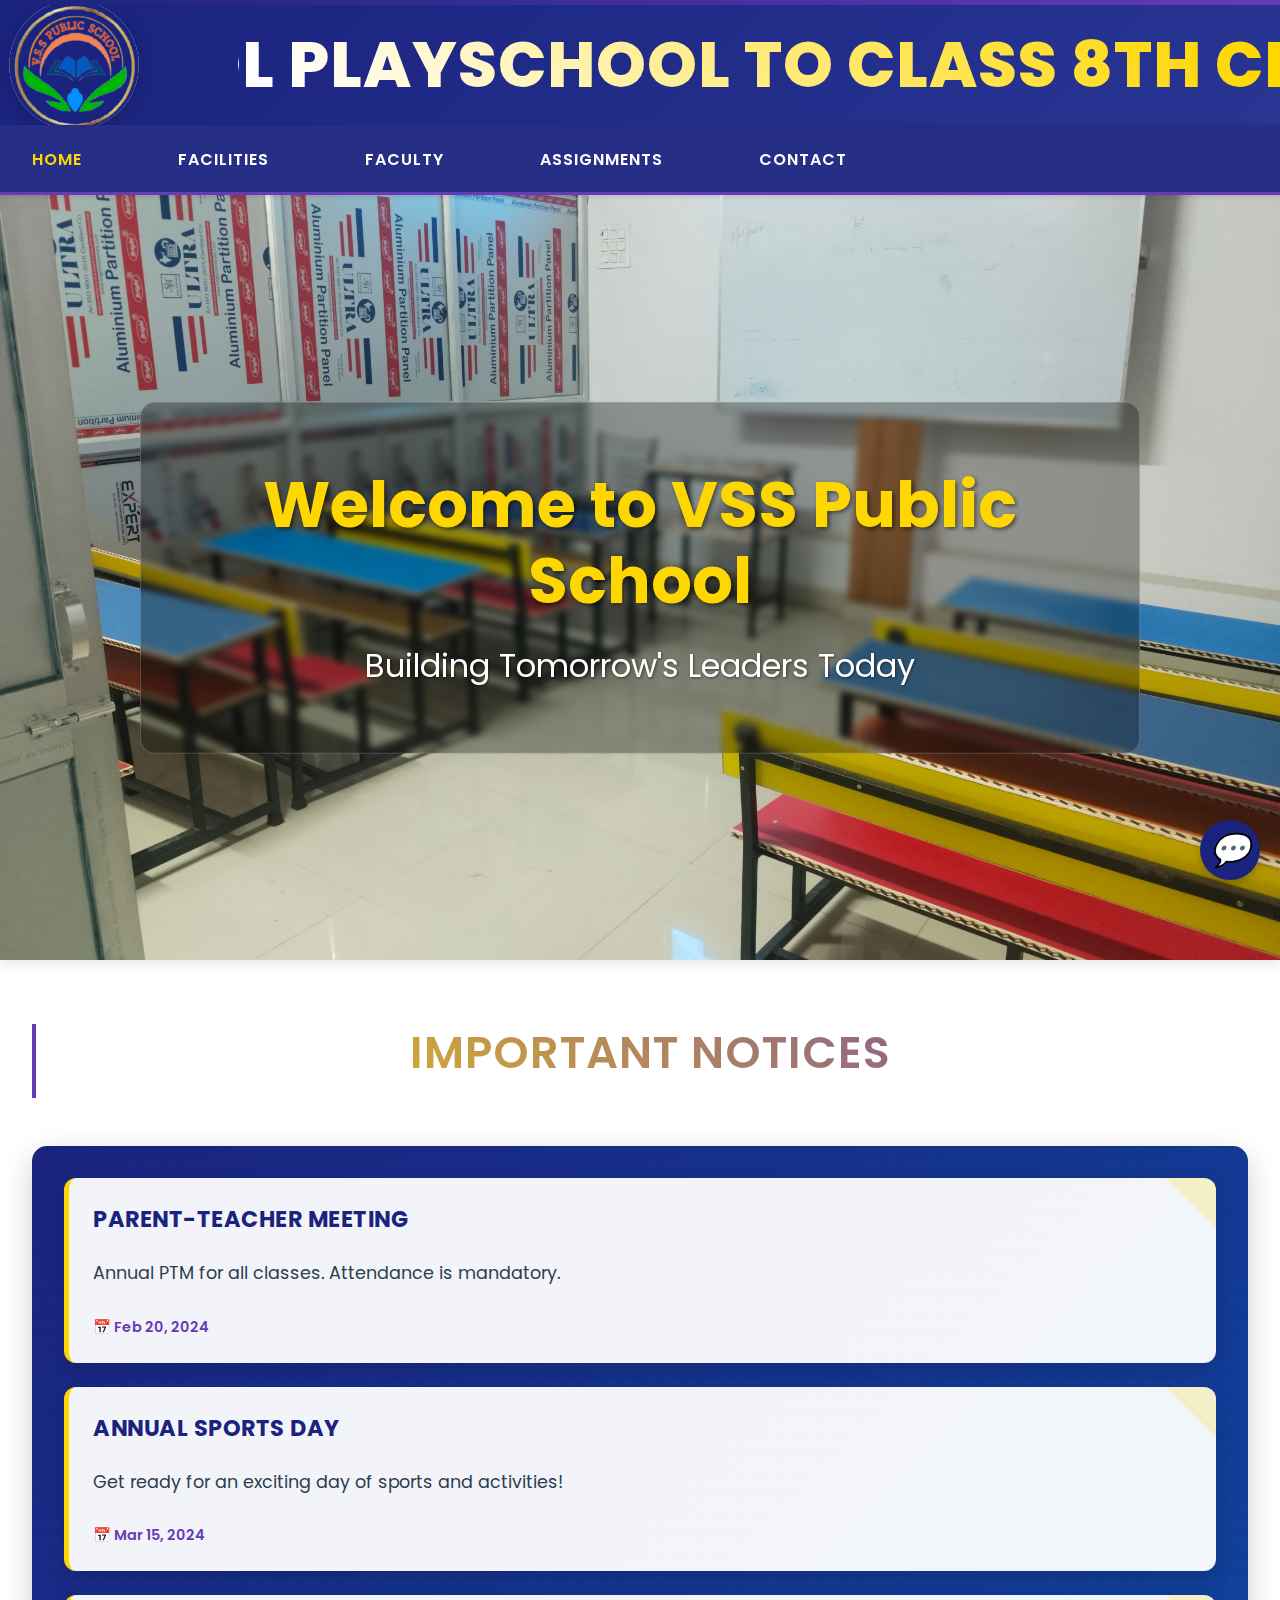
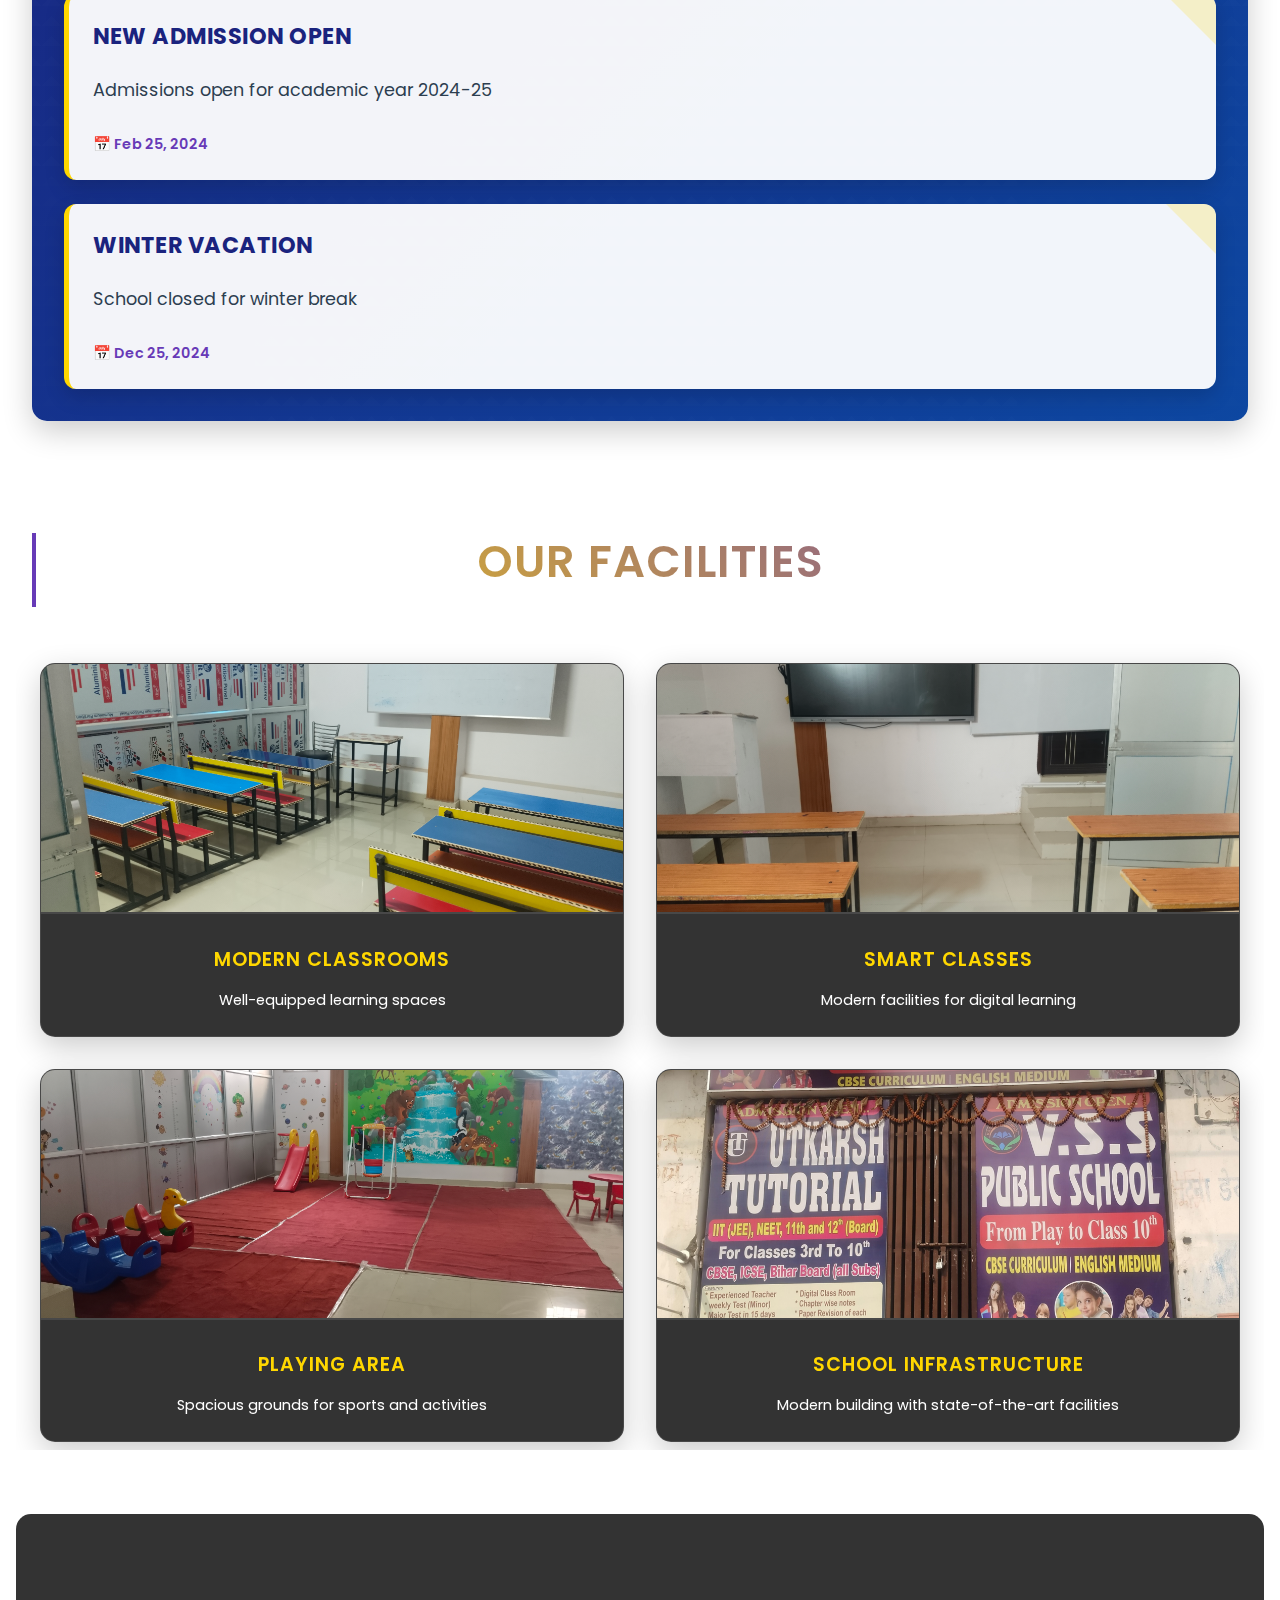
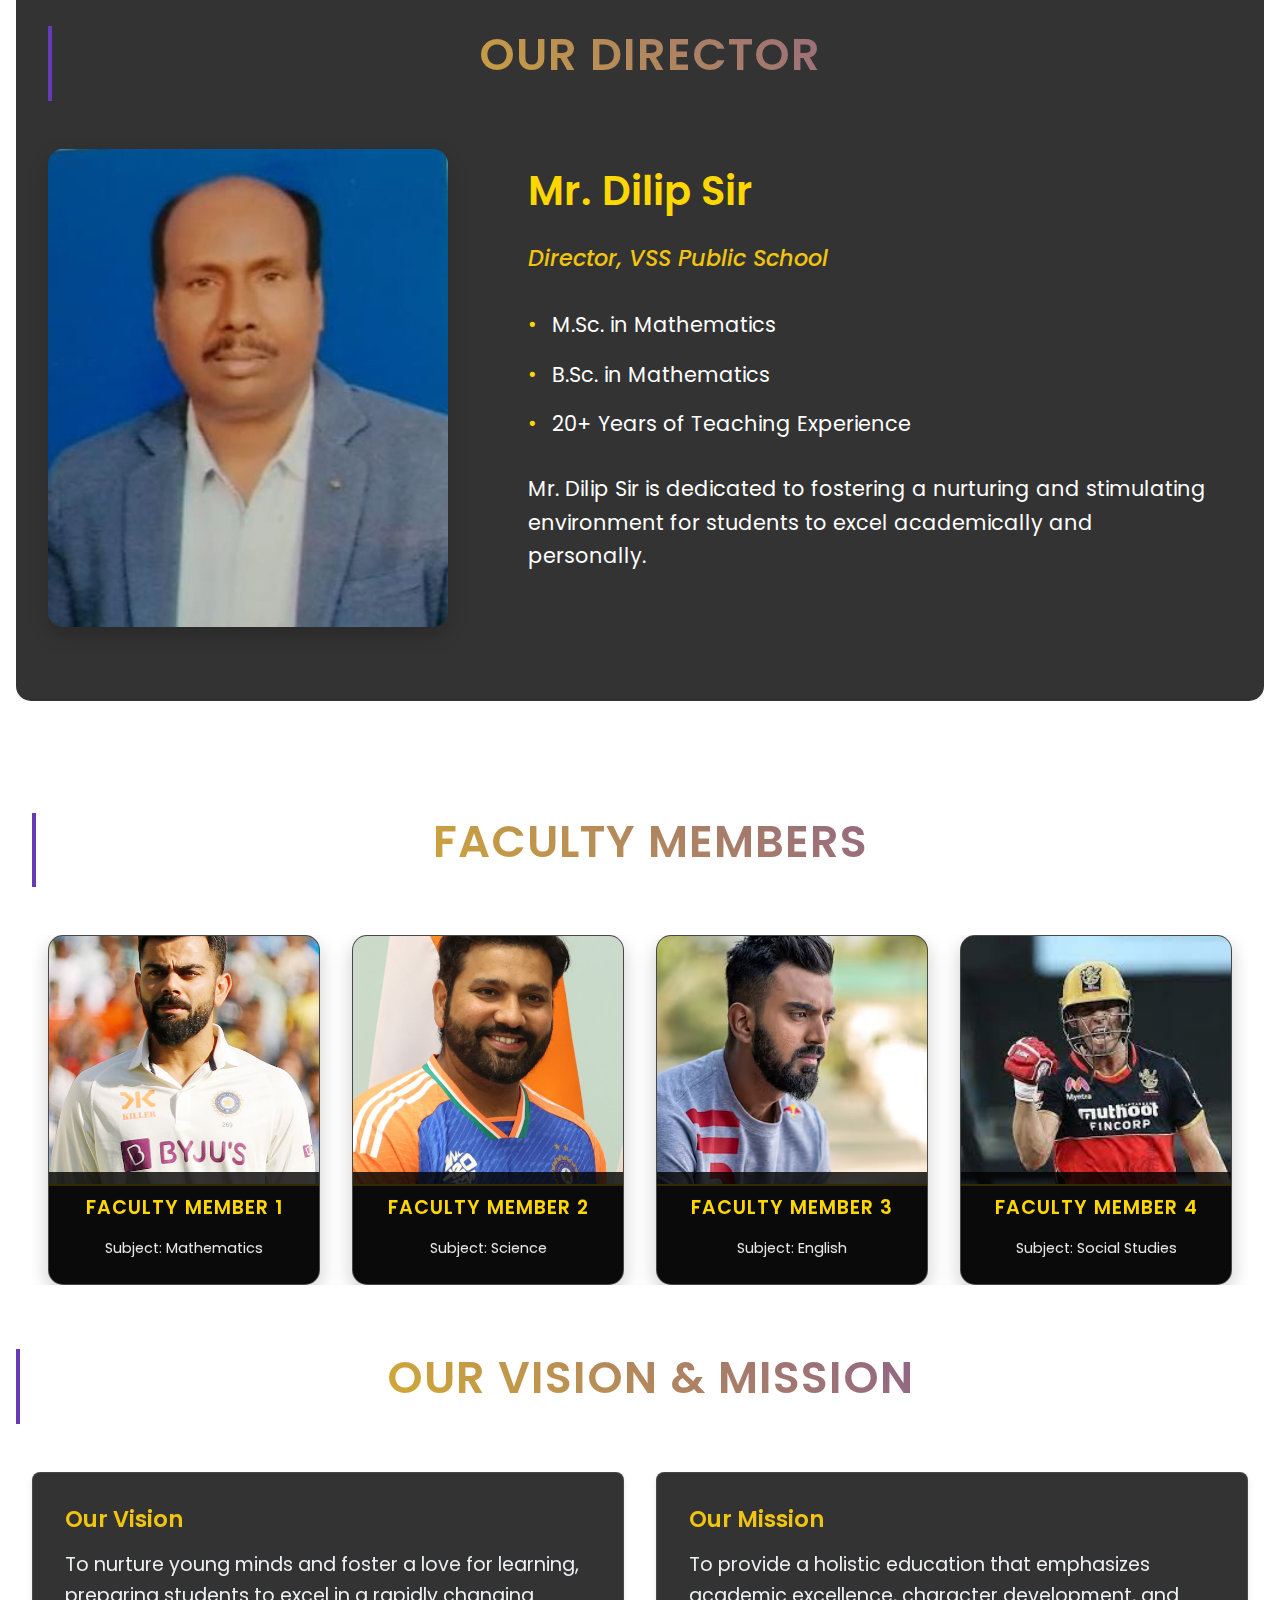
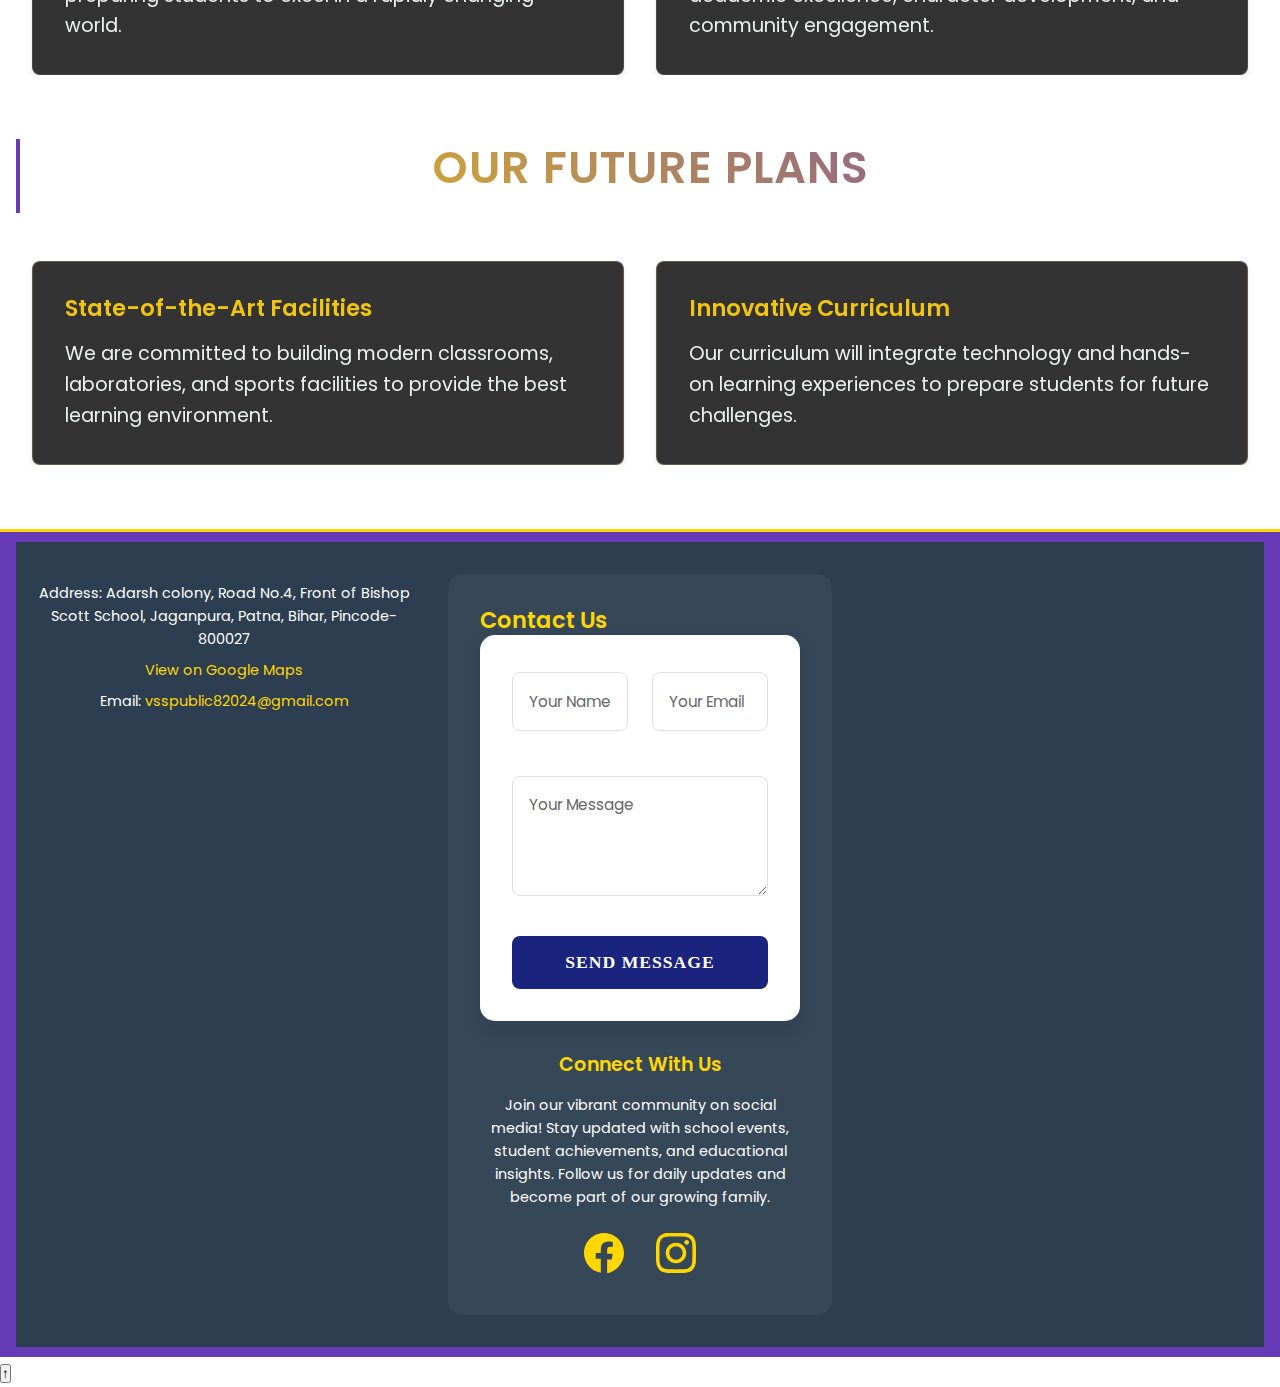
==== vsspublicschool/index.html @ 7e0ba3e2 "Add files via upload" ====
<!DOCTYPE html>
<html lang="en">
<head>
    <meta charset="UTF-8">
    <meta name="viewport" content="width=device-width, initial-scale=1.0, maximum-scale=1.0, user-scalable=no">
    <title>VSS Public School - Excellence in Education</title>
    <link rel="stylesheet" href="styles.css">
    <meta name="description" content="VSS Public School - Leading education institution with modern facilities">
    <meta name="keywords" content="school, education, assignments, faculty">
    <link rel="preconnect" href="https://fonts.googleapis.com">
    <link href="https://fonts.googleapis.com/css2?family=Poppins:wght@400;500;600;700&display=swap" rel="stylesheet">
</head>
<body>
    <div class="scroll-progress"></div>
    <div class="scroll-indicator"></div>
    <div id="loader" class="loader">
        <div class="loader-content">
            <img src="logo.png" alt="Loading..." class="loader-logo">
            <p>Loading...</p>
        </div>
    </div>
    <header class="header-container">
        <div class="header-content">
            <div class="school-logo-container">
                <img src="logo.png" alt="School Logo" class="school-logo">
            </div>
            <div class="header-text">
                <h1 id="sliding-text" class="blinking-text">V.S.S. PUBLIC SCHOOL PLAYSCHOOL TO CLASS 8TH CBSE ENGLISH MEDIUM</h1>
                <h1 id="static-text" class="static blinking-text" style="display: none;">VSS PUBLIC SCHOOL</h1>
            </div>
        </div>
    </header>

    <nav>
        <div class="nav-container">
            <button class="mobile-menu-btn" aria-label="Toggle menu">☰</button>
            <ul class="nav-links">
                <li><a href="#" class="active">Home</a></li> <!-- Changed from index.html to # -->
                <li><a href="#facilities">Facilities</a></li>
                <li><a href="#faculty">Faculty</a></li>
                <li><a href="assignment.html">Assignments</a></li>
                <li><a href="#contact" class="contact-link">Contact</a></li>
            </ul>
            <button class="theme-toggle">Dark Mode</button>
        </div>
    </nav>

    <section class="hero reveal">
        <div class="hero-content">
            <div class="hero-slider">
                <img src="classroom.jpg" alt="Modern Classrooms" class="active">
                <img src="smart-classes.jpg" alt="Smart Classes">
                <img src="playing-area.jpg" alt="Playing Area">
                <img src="outside.jpg" alt="School Building">
            </div>
            <div class="hero-text">
                <h2>Welcome to VSS Public School</h2>
                <p>Building Tomorrow's Leaders Today</p>
            </div>
        </div>
    </section>

    <main class="container reveal">
        <section id="notices">
            <h2 class="section-title">Important Notices</h2>
            <div class="notice-board"></div>
        </section>

        <section id="facilities" class="cards-grid">
            <h2 class="section-title">Our Facilities</h2>
            <div class="facilities-grid">
                <div class="card">
                    <img src="classroom.jpg" alt="Classroom">
                    <div class="card-content">
                        <h3>Modern Classrooms</h3>
                        <p>Well-equipped learning spaces</p>
                    </div>
                </div>
                <div class="card">
                    <img src="smart-classes.jpg" alt="Computer Lab">
                    <div class="card-content">
                        <h3>Smart Classes</h3>
                        <p>Modern facilities for digital learning</p>
                    </div>
                </div>
                <div class="card">
                    <img src="playing-area.jpg" alt="Playing Area">
                    <div class="card-content">
                        <h3>Playing Area</h3>
                        <p>Spacious grounds for sports and activities</p>
                    </div>
                </div>
                <div class="card">
                    <img src="outside.jpg" alt="School Building">
                    <div class="card-content">
                        <h3>School Infrastructure</h3>
                        <p>Modern building with state-of-the-art facilities</p>
                    </div>
                </div>
            </div>
        </section>

        <section class="director-section">
            <h2 class="section-title">Our Director</h2>
            <div class="director-content">
                <div class="director-image">
                    <img src="director.jpg" alt="Director - Mr. Dilip Sir">
                </div>
                <div class="director-info">
                    <h3>Mr. Dilip Sir</h3>
                    <p class="title">Director, VSS Public School</p>
                    <ul class="director-qualifications">
                        <li>M.Sc. in Mathematics</li>
                        <li>B.Sc. in Mathematics</li>
                        <li>20+ Years of Teaching Experience</li>
                    </ul>
                    <p>Mr. Dilip Sir is dedicated to fostering a nurturing and stimulating environment for students to excel academically and personally.</p>
                </div>
            </div>
        </section>

        <section id="faculty" class="cards-grid">
            <h2 class="section-title">Faculty Members</h2>
            <div class="faculty-grid">
                <div class="faculty-card">
                    <img src="faculty1.jpg" alt="Faculty 1">
                    <div class="card-content">
                        <h3>Faculty Member 1</h3>
                        <p>Subject: Mathematics</p>
                    </div>
                </div>
                <div class="faculty-card">
                    <img src="faculty2.jpg" alt="Faculty 2">
                    <div class="card-content">
                        <h3>Faculty Member 2</h3>
                        <p>Subject: Science</p>
                    </div>
                </div>
                <div class="faculty-card">
                    <img src="faculty3.avif" alt="Faculty 3">
                    <div class="card-content">
                        <h3>Faculty Member 3</h3>
                        <p>Subject: English</p>
                    </div>
                </div>
                <div class="faculty-card">
                    <img src="faculty4.jpg" alt="Faculty 4">
                    <div class="card-content">
                        <h3>Faculty Member 4</h3>
                        <p>Subject: Social Studies</p>
                    </div>
                </div>
            </div>
        </section>
    </main>

    <section class="vision-mission reveal">
        <h2 class="section-title">Our Vision & Mission</h2>
        <div class="vision-mission-content">
            <div class="vision">
                <h3>Our Vision</h3>
                <p>To nurture young minds and foster a love for learning, preparing students to excel in a rapidly changing world.</p>
            </div>
            <div class="mission">
                <h3>Our Mission</h3>
                <p>To provide a holistic education that emphasizes academic excellence, character development, and community engagement.</p>
            </div>
        </div>
    </section>

    <section class="future-plans reveal">
        <h2 class="section-title">Our Future Plans</h2>
        <div class="plans-grid">
            <div class="plan-card">
                <h3>State-of-the-Art Facilities</h3>
                <p>We are committed to building modern classrooms, laboratories, and sports facilities to provide the best learning environment.</p>
            </div>
            <div class="plan-card">
                <h3>Innovative Curriculum</h3>
                <p>Our curriculum will integrate technology and hands-on learning experiences to prepare students for future challenges.</p>
            </div>
        </div>
    </section>

    <footer>
        <div class="container">
            <div class="footer-grid">
                <div class="footer-contact" id="contact">
                    <h3>Contact Us</h3>
                    <div class="contact-form">
                        <form>
                            <input type="text" name="name" placeholder="Your Name" required>
                            <input type="email" name="email" placeholder="Your Email" required>
                            <textarea name="message" placeholder="Your Message" required class="full-width"></textarea>
                            <button type="submit" class="submit-btn">Send Message</button>
                        </form>
                    </div>
                    <div class="social-media-section">
                        <h4>Connect With Us</h4>
                        <p class="social-text">Join our vibrant community on social media! Stay updated with school events, student achievements, and educational insights. Follow us for daily updates and become part of our growing family.</p>
                        <div class="social-links">
                            <a href="https://www.facebook.com/profile.php?id=61569856925091" target="_blank" aria-label="Facebook">
                                <svg class="social-icon" viewBox="0 0 24 24">
                                    <path d="M12 0C5.373 0 0 5.373 0 12c0 5.984 4.37 10.938 10.084 11.85v-8.384H7.044v-3.466h3.04V9.75c0-3.002 1.79-4.666 4.532-4.666 1.312 0 2.686.234 2.686.234v2.954H15.83c-1.49 0-1.955.925-1.955 1.874v2.25h3.328l-.532 3.466h-2.796v8.384C19.63 22.938 24 17.984 24 12c0-6.627-5.373-12-12-12z"/>
                                </svg>
                            </a>
                            <a href="https://www.instagram.com/vsspublicschool" target="_blank" aria-label="Instagram">
                                <svg class="social-icon" viewBox="0 0 24 24">
                                    <path d="M12 0C8.74 0 8.333.015 7.053.072 5.775.132 4.905.333 4.14.63c-.789.306-1.459.717-2.126 1.384S.935 3.35.63 4.14C.333 4.905.131 5.775.072 7.053.012 8.333 0 8.74 0 12s.015 3.667.072 4.947c.06 1.277.261 2.148.558 2.913.306.788.717 1.459 1.384 2.126.667.666 1.336 1.079 2.126 1.384.766.296 1.636.499 2.913.558C8.333 23.988 8.74 24 12 24s3.667-.015 4.947-.072c1.277-.06 2.148-.262 2.913-.558.788-.306 1.459-.718 2.126-1.384.666-.667 1.079-1.335 1.384-2.126.296-.765.499-1.636.558-2.913.06-1.28.072-1.687.072-4.947s-.015-3.667-.072-4.947c-.06-1.277-.262-2.149-.558-2.913-.306-.789-.718-1.459-1.384-2.126C21.319 1.347 20.651.935 19.86.63c-.765-.297-1.636-.499-2.913-.558C15.667.012 15.26 0 12 0zm0 2.16c3.203 0 3.585.016 4.85.071 1.17.055 1.805.249 2.227.415.562.217.96.477 1.382.896.419.42.679.819.896 1.381.164.422.36 1.057.413 2.227.057 1.266.07 1.646.07 4.85s-.015 3.585-.074 4.85c-.061 1.17-.256 1.805-.421 2.227-.224.562-.479.96-.899 1.382-.419.419-.824.679-1.38.896-.42.164-1.065.36-2.235.413-1.274.057-1.649.07-4.859.07-3.211 0-3.586-.015-4.859-.074-1.171-.061-1.816-.256-2.236-.421-.569-.224-.96-.479-1.379-.899-.421-.419-.69-.824-.9-1.38-.165-.42-.359-1.065-.42-2.235-.045-1.26-.061-1.649-.061-4.844 0-3.196.016-3.586.061-4.861.061-1.17.255-1.814.42-2.234.21-.57.479-.96.9-1.381.419-.419.81-.689 1.379-.898.42-.166 1.051-.361 2.221-.421 1.275-.045 1.65-.06 4.859-.06l.045.03zm0 3.678c-3.405 0-6.162 2.76-6.162 6.162 0 3.405 2.76 6.162 6.162 6.162 3.405 0 6.162-2.76 6.162-6.162 0-3.405-2.76-6.162-6.162-6.162zM12 16c-2.21 0-4-1.79-4-4s1.79-4 4-4 4 1.79 4 4-1.79 4-4 4zm7.846-10.405c0 .795-.646 1.44-1.44 1.44-.795 0-1.44-.646-1.44-1.44 0-.794.646-1.439 1.44-1.439.793-.001 1.44.645 1.44 1.439z"/>
                                </svg>
                            </a>
                        </div>
                    </div>
                </div>
                <div class="footer-info">
                    <p>Address: Adarsh colony, Road No.4, Front of Bishop Scott School, Jaganpura, Patna, Bihar, Pincode-800027</p>
                    <p><a href="https://maps.google.com/?q=Adarsh+colony,+Road+No.4,+Front+of+Bishop+Scott+School,+Jaganpura,+Patna,+Bihar,+Pincode-800027" target="_blank">View on Google Maps</a></p>
                    <p>Email: <a href="mailto:vsspublic82024@gmail.com">vsspublic82024@gmail.com</a></p>
                </div>
            </div>
        </div>
    </footer>
    <button id="scroll-top" class="scroll-top-btn" aria-label="Scroll to top">↑</button>
    <div class="whatsapp-widget">
        <a href="https://wa.me/919199372327" class="whatsapp-button" target="_blank" aria-label="Chat on WhatsApp">
            <i>💬</i>
        </a>
    </div>
    <script src="script.js"></script>
</body>
</html>
---- vsspublicschool/styles.css ----
:root {
    --primary-color: #1a237e;     /* Dark Blue */
    --secondary-color: #673ab7;   /* Purple */
    --accent-color: #ffd700;      /* Gold */
    --text-color: #ffffff;        /* White text */
    --text-dark: #333333;         /* Dark text for light backgrounds */
    --bg-primary: #1a237e;        /* Dark Blue background */
    --bg-secondary: #283593;      /* Lighter Blue background */
    --card-bg: rgba(255, 255, 255, 0.1);
    --card-hover: rgba(255, 255, 255, 0.15);
    --bg-color: #ffffff;
    --light-bg: #f9f9f9;
    --border-color: #ecf0f1;
    --footer-bg: #2c3e50;
    --footer-text: #ffffff;
    --success: #2ecc71;
    --warning: #f39c12;
    --danger: #c0392b;
    --error: #e74c3c;
    --link-color: #673ab7;        /* Purple */
    --hover-color: #512da8;       /* Darker Purple */
    --nav-text-color: #ffffff;    /* White text for dark backgrounds */
    --heading-color: #1a237e;     /* Dark blue for headings */
    --card-text-color: #333333;   /* Darker text for better contrast */
    --text-light: #ffffff;        /* White text */
    --text-primary: #f1c40f;      /* Gold text for headings */
    --text-secondary: #ecf0f1;    /* Light gray text */
    --bg-overlay: rgba(0, 0, 0, 0.8); /* Darker overlay for better contrast */
    --card-shadow: 0 8px 16px rgba(0,0,0,0.2);
    --hover-transform: translateY(-5px) scale(1.02);
    --transition-speed: 0.3s ease;
    --nav-height: 70px;
    --nav-bg: rgba(26, 35, 126, 0.95);  /* Semi-transparent navy */
    --nav-hover: rgba(255, 255, 255, 0.1);
    --gradient-primary: linear-gradient(135deg, var(--primary-color), var(--secondary-color));
    --glass-bg: rgba(255, 255, 255, 0.1);
    --glass-border: rgba(255, 255, 255, 0.2);
    --highlight-color: #42b983; /* New highlight color */
}

/* Add at the beginning after :root */
* {
    box-sizing: border-box;
    margin: 0;
    padding: 0;
}

html, body {
    width: 100%;
    overflow-x: hidden;
    -webkit-text-size-adjust: 100%;
}

/* Core styles */
body {
    font-family: 'Poppins', sans-serif;
    line-height: 1.6;
    color: var(--text-color);
    background: var(--bg-primary);
    margin: 0;
    padding: 0;
    box-sizing: border-box;
    transition: all 0.3s ease;
    background-color: var(--bg-color);
    font-size: 1.2rem; /* Further increase base font size */
}

body.dark-mode {
    background: #121212;
    color: #f2f2f2;
}

/* Header Fix */
header {
    background: var(--primary-color);
    padding: 1.5rem 0; /* Add more padding */
    box-shadow: 0 4px 6px rgba(0,0,0,0.1);
    margin-top: 0; /* Remove gap between header and hero section */
    width: 100%;
}

/* Adjust header height and content */
.header-container {
    max-width: 100%;
    margin: 0 auto;
    padding: 0 1rem;
}

.header-content {
    display: flex;
    align-items: center;
    background: linear-gradient(135deg, #1a237e, #283593); /* Smoother gradient */
    box-shadow: 0 4px 15px rgba(0,0,0,0.2);
    color: white; /* White text */
    position: relative;
    overflow: hidden;
    height: 120px; /* Reduced height */
    padding: 0.5rem 0; /* Reduced padding */
    border-bottom: none; /* Remove bottom border */
}

/* Ensure the image fits within the container */
.school-logo {
    width: 108px; /* Reduced size by 10% */
    height: 108px; /* Reduced size by 10% */
    border-radius: 70%;
    object-fit: cover; /* Ensure the image fits within the container */
    overflow: hidden;
    border: none; /* Remove border */
    box-shadow: 0 4px 15px rgba(0,0,0,0.2);
    position: absolute;
    left: 20px;
    top: 50%; /* Position vertically in the middle */
    transform: translateY(-50%) scale(1.2); /* Center it perfectly and zoom in by 20% */
    background-color: white; /* Set background color to white */
}

/* Remove the golden circle */
.school-logo-container {
    background-color: transparent; /* Set background color to transparent */
    padding: 0; /* Remove padding */
    border-radius: 50%; /* Keep the container circular */
    display: inline-block; /* Ensure the container fits around the logo */
    border: none; /* Remove border */
    width: 108px; /* Match the size of the logo */
    height: 108px; /* Match the size of the logo */
    overflow: hidden; /* Ensure no overflow */
}

/* Header text container adjustments */
.header-text {
    flex: 1;
    max-width: calc(100% - 130px); /* Adjusted width */
    margin-left: 130px; /* Adjusted margin */
    text-align: center;
    position: relative;
    height: 100%; /* Adjusted height */
    display: flex;
    align-items: center;
    justify-content: center;
    padding: 0 20px; /* Adjusted padding */
    overflow: hidden;
}

.header-text h1 {
    font-size: 4.0rem;
    font-weight: 800;
    margin: 0;
    background: linear-gradient(45deg, #ffffff 30%, var(--accent-color) 70%);
    -webkit-background-clip: text;
    -webkit-text-fill-color: transparent;
    text-shadow: none;
    letter-spacing: 1px;
    line-height: 1.2;
    white-space: nowrap;
    animation: marquee 15s linear infinite; /* Reduced from 20s to 15s */
    padding: 0 1rem;
}

/* Static text specific size */
.header-text h1.static {
    font-size: 1.8rem; /* Smaller size for static text */
    white-space: normal; /* Allow wrapping */
    animation: none;
    padding: 0.5rem;
    text-align: center;
}

/* Static text specific styles */
.header-text h1.static {
    font-size: 4.0rem;
    white-space: nowrap; /* Keep in one line */
    overflow: hidden;
    text-overflow: ellipsis; /* Add ... if text overflows */
    animation: none;
    padding: 0 0.5rem;
    max-width: 100%;
}

@media (max-width: 768px) {
    .header-text h1.static {
        font-size: 1.4rem;
        margin: 0;
        padding: 0;
    }
}

@keyframes marquee {
    0% {
        transform: translateX(100%);
    }
    95% {
        opacity: 1;
    }
    100% {
        transform: translateX(-100%);
        opacity: 0;
    }
}

.blink {
    animation: blink-animation 1s steps(2, start) infinite;
}

/* Increase marquee text size */
.blinking-text {
    font-size: 3.5rem; /* Increased from 2.8rem */
    line-height: 1.2;
}

@keyframes blink-animation {
    to {
        visibility: hidden;
    }
}

@keyframes blinkText {
    0%, 25% {
        content: "V.S.S. PUBLIC SCHOOL";
    }
    26%, 50% {
        content: "PLAYSCHOOL TO CLASS 10TH";
    }
    51%, 75% {
        content: "CBSE ENGLISH MEDIUM";
    }
    76%, 100% {
        content: "V.S.S. PUBLIC SCHOOL";
    }
}

/* Simplified Navigation */
.nav-container {
    max-width: 100%;
    margin: 0;
    padding: 0;
    display: flex;
    justify-content: space-between;
    align-items: center;
    height: 100%;
    position: relative;
}

/* Adjust nav positioning */
nav {
    background: var(--nav-bg);
    backdrop-filter: blur(10px);
    height: var(--nav-height);
    border-bottom: 2px solid var(--glass-border);
    position: sticky;
    top: 0;
    left: 0;
    width: 100%;
    z-index: 1000;
    border-bottom: 3px solid var(--secondary-color);
    box-shadow: 0 2px 4px rgba(0,0,0,0.1);
    height: 70px; /* Increase nav height */
}

.nav-links {
    list-style: none;
    display: flex;
    gap: 2rem;
    height: 100%;
    margin: 0;
    padding: 0;
    margin-left: 0; /* Remove left margin */
    padding-left: 0; /* Remove left padding */
}

.nav-links li {
    position: relative;
}

.nav-links a {
    color: var(--text-light);
    text-decoration: none;
    height: var(--nav-height);
    display: flex;
    align-items: center;
    padding: 0 2rem;
    position: relative;
    font-weight: 600;
    letter-spacing: 1px;
    text-transform: uppercase;
    font-size: 1rem;
    transition: 0.3s;
    opacity: 1 !important; /* Ensure links are always visible */
    -webkit-tap-highlight-color: transparent; /* Remove tap highlight on mobile */
    user-select: none; /* Prevent text selection */
    -webkit-touch-callout: none; /* Prevent callout on tap */
}

.nav-links a::before,
.nav-links a::after {
    content: none !important;
}

.nav-links a:hover {
    color: var(--accent-color);
}

.nav-links a.active {
    color: gold !important;
    background: none !important;
}

.nav-links a:focus {
    outline: none;
    background: transparent;
}

.nav-links a:active {
    background: transparent;
}

@media (max-width: 768px) {
    .nav-links a:active,
    .nav-links a:focus {
        background: rgba(255, 255, 255, 0.1);
    }

    .nav-links a.active {
        background: rgba(255, 255, 255, 0.1);
    }
}

.dropdown-content {
    position: absolute;
    top: 100%;
    left: 0;
    background: var(--bg-color);
    min-width: 200px;
    box-shadow: 0 2px 5px rgba(0,0,0,0.1);
    display: none;
    z-index: 1;
    border-radius: 4px;
    overflow: hidden;
}

.dropdown:hover .dropdown-content {
    display: block;
}

.dropdown-content a:hover {
    background: var(--light-bg);
    color: var(--primary-color);
    padding-left: 1.5rem;
}

@media (max-width: 768px) {
    .nav-container {
        padding: 0;
        flex-direction: row;
        justify-content: flex-start;
    }

    .mobile-menu-btn {
        display: block;
        margin-right: auto;
    }

    .nav-links {
        display: none;
        width: 100%;
        flex-direction: column;
        gap: 0;
        background: var(--primary-color);
        position: absolute;
        top: 100%;
        left: 0;
        z-index: 1000;
        padding: 0;
        box-shadow: 0 4px 10px rgba(0, 0, 0, 0.2);
    }

    .nav-links.active {
        display: flex;
    }

    .nav-links li {
        width: 100%;
        background: var(--primary-color);
    }

    .nav-links a {
        padding: 1.2rem;
        width: 100%;
        text-align: center;
        color: #ffffff !important;
        font-size: 1.1rem;
        font-weight: 500;
        border-bottom: 1px solid rgba(255, 255, 255, 0.1);
        background: var(--primary-color);
        display: block;
    }

    .nav-links a:hover,
    .nav-links a.active {
        background: var(--secondary-color);
        color: var(--accent-color) !important;
    }

    .mobile-menu-btn {
        display: block;
        padding: 1rem;
        background: none;
        border: none;
        color: var(--accent-color);
        font-size: 1.8rem;
        cursor: pointer;
        z-index: 1001;
    }

    /* Add overlay when menu is open */
    .menu-overlay {
        display: none;
        position: fixed;
        top: 0;
        left: 0;
        right: 0;
        bottom: 0;
        background: rgba(0, 0, 0, 0.5);
        z-index: 999;
    }

    .menu-overlay.active {
        display: block;
    }

    .nav-links {
        display: none;
        width: 100%;
        flex-direction: column;
        gap: 0;
        background: var(--nav-bg);
        backdrop-filter: blur(10px);
    }

    .nav-links.active {
        display: flex;
        top: 50px; /* Align with nav height */
    }

    .nav-links li {
        width: 100%;
    }

    .nav-links a {
        padding: 1rem;
        width: 100%;
        text-align: center;
        border-bottom: 1px solid var(--glass-border);
        border-top: 1px solid rgba(255,255,255,0.1);
    }

    .nav-links a::before {
        display: none;
    }

    .nav-links a::after {
        bottom: -2px; /* Adjust line position on mobile */
    }
    
    .nav-links a {
        border-bottom: none; /* Remove default mobile border */
    }

    .nav-links li:not(:last-child) {
        border-bottom: 1px solid rgba(255,255,255,0.1);
    }

    .dropdown-content {
        position: static;
        width: 100%;
        box-shadow: none;
        padding-left: 2rem;
    }

    header {
        margin-top: 60px;
    }

    nav {
        height: 60px;
    }

    .nav-links a {
        color: var(--nav-text-color);
    }

    .nav-links a:hover,
    .nav-links a.active {
        background: rgba(255,255,255,0.1);
        color: var(--accent-color);
    }

    .mobile-menu-btn {
        font-size: 1.5rem;
        color: var(--accent-color);
    }

    .header-content {
        padding: 1.5rem;
        flex-direction: column;
        text-align: center;
    }

    .school-logo {
        width: 100px;
        height: 100px;
        margin: 0 0 1rem 0;
    }

    .header-text h1 {
        font-size: 2rem; /* Increased from 1.4rem */
        padding: 0;
        margin: 0;
        animation: mobileMarquee 12s linear infinite; /* Reduced from 20s to 12s */
    }

    .header-motto {
        font-size: 1rem;
    }
}

.container {
    width: 100%;
    max-width: 1400px;
    margin: 0 auto;
    padding: 0 1rem;
    box-sizing: border-box;
}

.slider {
    position: relative;
    width: 100%;
    max-width: 600px;
    margin: 30px auto;
    overflow: hidden;
    box-shadow: var(--shadow);
    border-radius: 8px;
}

.slider img {
    width: 100%;
    display: none;
}

.slider img.active {
    display: block;
}

.slider-caption {
    position: absolute;
    bottom: 0;
    background: rgba(0,0,0,0.7);
    color: white;
    width: 100%;
    padding: 10px;
    text-align: center;
}

footer {
    background: var(--secondary-color);
    color: white;
    text-align: center;
    padding: 10px 0;
    position: relative;
    bottom: 0;
    width: 100%;
    border-top: 3px solid var(--accent-color);
}

.contact-form {
    display: flex;
    flex-direction: column;
    align-items: center;
    width: 100%;
    max-width: 800px;
    margin: 0 auto;
}

.contact-form form {
    display: grid;
    grid-template-columns: repeat(2, 1fr);
    gap: 1.5rem;
}

.contact-form input, .contact-form textarea {
    width: 100%;
    padding: 1.2rem;
    margin: 5px 0;
    border: 1px solid var(--border-color);
    border-radius: 4px;
    transition: border-color 0.3s;
    font-family: inherit;
    font-size: 1.2rem;
    background: white;
    color: black;
}

.contact-form textarea {
    min-height: 120px;
    resize: vertical;
}

.contact-form input::placeholder,
.contact-form textarea::placeholder {
    color: #666;
}

.contact-form input:focus,
.contact-form textarea:focus {
    border-color: var(--primary-color);
    outline: none;
}

.contact-form button {
    padding: 12px 25px;
    background: var(--primary-color);
    color: white;
    border: none;
    cursor: pointer;
    font-family: 'Times New Roman', serif;
    font-size: 1.3rem; /* Further increase font size */
    padding: 1.8rem 3.5rem; /* Further increase padding */
}

.contact-form button:hover {
    background-color: #45a049;
}

.contact-form .submit-btn {
    background: var(--secondary-color);
    color: var(--text-color);
    padding: 1rem 2rem;
    border: none;
    border-radius: 4px;
    font-size: 1rem;
    font-weight: 500;
    cursor: pointer;
    transition: background-color 0.3s ease;
    width: 100%;
}

.contact-form .submit-btn:hover {
    background: var(--accent-color);
    color: var(--text-dark);
}

@media (max-width: 768px) {
    .contact-form {
        padding: 0 1rem;
    }

    .contact-form form {
        grid-template-columns: 1fr;
    }
}

.theme-toggle {
    display: none;
}

.testimonial {
    padding: 20px;
    margin: 10px 0;
    border-radius: 8px;
    background: var(--secondary-color);
    transition: transform 0.3s ease;
}

.testimonial:hover {
    transform: translateY(-5px);
}

/* Content Sections Enhancement */
.section-title {
    font-size: 2.8rem; /* Further increase font size */
    color: var(--accent-color);
    margin: 80px 0 60px; /* Further increase margin */
    text-align: center;
    position: relative;
    padding-bottom: 15px;
    font-weight: 600;
    padding-left: 1rem;
    border-left: 4px solid var(--secondary-color);
    text-transform: uppercase;
    letter-spacing: 1px;
    text-shadow: 2px 2px 4px rgba(0, 0, 0, 0.3);
    background: linear-gradient(45deg, var(--accent-color), var(--secondary-color));
    -webkit-background-clip: text;
    -webkit-text-fill-color: transparent;
    text-shadow: none;
    text-align: center;
    margin: 4rem 0;
    position: relative;
    padding-bottom: 1rem;
    width: 100%;
    max-width: 1400px;
    margin: 3rem auto;
}

/* Updated Faculty Card Styles */
.faculty-card {
    background: var(--bg-overlay);
    border-radius: 15px;
    overflow: hidden;
    box-shadow: 0 8px 20px rgba(0,0,0,0.2);
    transition: all 0.3s ease;
    height: 350px;
    position: relative;
    border: 1px solid rgba(255, 255, 255, 0.1);
    backdrop-filter: blur(10px);
}

.faculty-card:hover {
    transform: translateY(-10px);
    box-shadow: 0 15px 30px rgba(0,0,0,0.3);
}

.faculty-card img {
    width: 100%;
    height: 250px;
    object-fit: cover;
    border-bottom: 2px solid var(--accent-color);
    transition: transform 0.3s ease;
}

.faculty-card:hover img {
    transform: scale(1.05);
}

.faculty-card .card-content {
    padding: 1.5rem;
    text-align: center;
    background: linear-gradient(
        to top,
        var(--bg-overlay) 0%,
        rgba(0, 0, 0, 0.8) 100%
    );
    position: absolute;
    bottom: 0;
    left: 0;
    right: 0;
}

.faculty-card h3 {
    color: var(--accent-color);
    font-size: 1.4rem;
    margin-bottom: 0.5rem;
    font-weight: 600;
}

.faculty-card p {
    color: var(--text-light);
    font-size: 1.1rem;
    opacity: 0.9;
}

.faculty-grid {
    display: grid;
    grid-template-columns: repeat(4, 1fr);
    gap: 2rem;
    padding: 2rem;
    max-width: 1400px;
    margin: 0 auto;
    width: 100%;
    max-width: 1400px;
    margin: 0 auto;
    padding: 1rem;
}

/* Responsive adjustments */
@media (max-width: 1200px) {
    .faculty-grid {
        grid-template-columns: repeat(3, 1fr);
    }
}

@media (max-width: 992px) {
    .faculty-grid {
        grid-template-columns: repeat(2, 1fr);
    }
}

@media (max-width: 576px) {
    .faculty-grid {
        grid-template-columns: 1fr;
    }
    
    .faculty-card {
        height: 400px;
    }
    
    .faculty-card img {
        height: 300px;
    }
}

/* ...existing code... */

/* Add smooth transition for text */
#sliding-text, #static-text {
    transition: opacity 0.3s ease;
    opacity: 1;
}

/* ...existing code... */

/* Enhanced Notice Board */
.notice-board {
    display: grid;
    grid-template-columns: 1fr;
    gap: 1.5rem;
    padding: 2rem;
    background: linear-gradient(135deg, #1a237e, #0d47a1);
    border-radius: 15px;
    box-shadow: 0 10px 30px rgba(0, 0, 0, 0.2);
    max-width: 1400px;
    margin: 2rem auto;
    position: relative;
    overflow: hidden;
    width: 100%;
    max-width: 1400px;
    margin: 2rem auto;
    padding: 2rem;
    display: grid;
    grid-template-columns: repeat(auto-fit, minmax(280px, 1fr));
    gap: 1.5rem;
    background: linear-gradient(135deg, #1a237e, #0d47a1);
}

.notice-board::before {
    content: '';
    position: absolute;
    top: 0;
    left: 0;
    right: 0;
    bottom: 0;
    background: linear-gradient(45deg, rgba(255,255,255,0.1) 25%, transparent 25%),
                linear-gradient(-45deg, rgba(255,255,255,0.1) 25%, transparent 25%);
    background-size: 20px 20px;
    opacity: 0.1;
}

.notice-item {
    background: rgba(255, 255, 255, 0.95);
    border-radius: 12px;
    padding: 1.5rem;
    border-left: 5px solid var(--accent-color);
    box-shadow: 0 8px 20px rgba(0, 0, 0, 0.15);
    transition: all 0.3s ease;
    position: relative;
    overflow: hidden;
}

.notice-item::after {
    content: '';
    position: absolute;
    top: 0;
    right: 0;
    width: 0;
    height: 0;
    border-style: solid;
    border-width: 0 50px 50px 0;
    border-color: transparent var(--accent-color) transparent transparent;
    opacity: 0.2;
}

.notice-title {
    font-size: 1.4rem;
    font-weight: 700;
    color: var(--primary-color);
    margin-bottom: 0.5rem;
    text-transform: uppercase;
    letter-spacing: 0.5px;
}

.notice-description {
    font-size: 1.1rem;
    color: #2c3e50;
    line-height: 1.6;
    margin-bottom: 1rem;
}

.notice-date {
    font-size: 0.9rem;
    color: var(--secondary-color);
    font-weight: 600;
    display: flex;
    align-items: center;
    gap: 0.5rem;
}

.notice-item:hover {
    transform: translateY(-5px) scale(1.02);
    box-shadow: 0 12px 30px rgba(0, 0, 0, 0.2);
    background: #ffffff;
}

/* Social Media Section */
.social-media-section {
    margin-top: 2rem;
    text-align: center;
    width: 100%;
    max-width: 600px;
    margin: 2rem auto 0;
}

.social-links {
    display: flex;
    justify-content: center;
    gap: 2rem;
    margin-top: 1.5rem;
}

.social-icon {
    width: 40px;
    height: 40px;
    fill: var(--accent-color);
    transition: transform 0.3s ease;
}

.social-icon:hover {
    transform: scale(1.2);
}

.social-text {
    margin-top: 1rem;
    font-size: 0.9rem;
    color: var (--text-light);
    max-width: 600px;
    margin: 1rem auto;
}

/* Dark mode support for notice board */
body.dark-mode .notice-board {
    background: #1a1a1a;
}

body.dark-mode .notice-item {
    background: #2d2d2d;
    border-left-color: var(--accent-color);
}

body.dark-mode .notice-title {
    color: var(--accent-color);
}

body.dark-mode .notice-description {
    color: #e0e0e0;
}

body.dark-mode .notice-date {
    color: #bbb;
}

/* ...existing code... */

/* Achievement Cards */
.achievement-card {
    background: var(--bg-overlay);
    border-radius: 15px;
    overflow: hidden;
    box-shadow: 0 10px 30px rgba(0,0,0,0.2);
    transition: all 0.4s ease;
    height: 450px;
    border: none; /* Remove border */
    backdrop-filter: blur(10px);
}

/* Assignment Styles */
.assignment-card {
    background: var(--light-bg);
    border-radius: 8px;
    padding: 20px;
    margin: 15px 0;
    box-shadow: 0 2px 4px rgba(0,0,0,0.1);
    transition: transform 0.2s;
    padding: 2rem; /* Increase padding */
    font-size: 1.2rem; /* Increase font size */
    background: var(--bg-overlay);
    color: var(--text-light);
}

.assignment-card:hover {
    transform: translateY(-2px);
    box-shadow: 0 4px 8px rgba(0,0,0,0.1);
}

.assignment-card h3 {
    font-size: 1.5rem; /* Increase font size */
    margin-bottom: 1rem; /* Add margin */
    color: var(--text-primary);
}

.assignment-card p {
    margin-bottom: 1rem; /* Add margin */
    color: var(--text-secondary);
}

.download-btn {
    display: inline-block;
    background: var(--secondary-color);
    color: var(--text-color);
    padding: 8px 16px;
    border-radius: 4px;
    text-decoration: none;
    transition: background 0.3s;
    font-weight: 600;
    letter-spacing: 0.5px;
}

.download-btn:hover {
    background: var(--accent-color);
    color: var (--text-dark);
}

.download-btn:disabled {
    background: #cccccc;
    cursor: not-allowed;
    opacity: 0.7;
}

.download-btn:disabled:hover {
    transform: none;
    background: #cccccc;
}

.filter-options {
    display: flex;
    gap: 15px;
    margin-bottom: 20px;
    justify-content: center; /* Center the filters */
    margin-bottom: 30px; /* Increase margin */
}

.filter-options select {
    padding: 8px;
    border: 1px solid var(--border-color);
    border-radius: 4px;
    background: white;
    min-width: 150px;
    font-size: 1.1rem; /* Increase font size */
    padding: 0.8rem 1rem; /* Increase padding */
    background: var(--bg-overlay);
    color: var(--text-light);
    border: 1px solid rgba(255, 255, 255, 0.2);
}

.filter-options select option {
    background: var(--bg-primary);
    color: var(--text-light);
}

.assignments-list {
    display: grid;
    grid-template-columns: repeat(auto-fit, minmax(300px, 1fr));
    gap: 2rem;
}

/* Card Improvements */
.card {
    background: var(--bg-overlay);
    border-radius: 15px;
    overflow: hidden;
    box-shadow: 0 10px 30px rgba(0,0,0,0.2);
    transition: all 0.4s ease;
    height: 450px;
    border: none; /* Remove border */
    backdrop-filter: blur(10px);
}

.card:hover {
    transform: translateY(-10px);
    box-shadow: 0 15px 40px rgba(0,0,0,0.3);
}

.card-content {
    padding: 1.5rem;
    text-align: center;
}

.card-content h3 {
    color: var(--accent-color);
    font-size: 1.8rem;
    margin-bottom: 1rem;
    text-transform: uppercase;
    letter-spacing: 1px;
}

.card-content p {
    color: var(--text-light);
    font-size: 1.1rem;
    line-height: 1.6;
}

.card img {
    width: 100%;
    height: 100%; /* Stretch the image to fill the card */
    object-fit: cover;
}

/* Mobile Navigation Enhancement */
.mobile-menu-btn {
    display: none;
    padding: 10px;
    background: none;
    border: none;
    color: white;
    cursor: pointer;
}

@media (max-width: 768px) {
    .mobile-menu-btn {
        display: block;
        padding: 1rem;
        background: none;
        border: none;
        color: white;
        font-size: 1.5rem;
        cursor: pointer;
    }

    .nav-links {
        display: none;
        flex-direction: column;
        width: 100%;
        position: absolute;
        top: 100%;
        left: 0;
        background: var(--primary-color);
    }

    .nav-links.active {
        display: flex;
    }

    .dropdown-content {
        position: static;
        width: 100%;
        box-shadow: none;
        padding-left: 2rem;
    }

    main {
        padding-top: 60px;
    }
}

/* Enhanced Slider Controls */
.slider-controls {
    position: absolute;
    bottom: 20px;
    left: 0;
    right: 0;
    display: flex;
    justify-content: center;
    gap: 10px;
    z-index: 2;
}

.slider-dot {
    width: 10px;
    height: 10px;
    border-radius: 50%;
    background: rgba(255,255,255,0.5);
    cursor: pointer;
    transition: all 0.3s;
}

.slider-dot.active {
    background: var(--accent-color);
    transform: scale(1.2);
}

/* Loading States */
.loading {
    position: relative;
    min-height: 200px;
}

.loading::after {
    content: 'Loading...';
    position: absolute;
    top: 50%;
    left: 50%;
    transform: translate(-50%, -50%);
    color: var(--primary-color);
}

/* Enhanced Footer */
.footer-grid {
    display: grid;
    grid-template-columns: repeat(auto-fit, minmax(250px, 1fr));
    gap: 30px;
    padding: 40px 20px;
    background: var(--footer-bg);
    color: var(--footer-text);
    width: 100%;
    max-width: 1400px;
    margin: 0 auto;
    padding: 2rem;
    display: grid;
    grid-template-columns: 2fr 1fr;
    gap: 2rem;
}

.footer-links ul li a {
    color: var(--accent-color);
    text-decoration: none;
    transition: color 0.3s ease;
}

.footer-links ul li a:hover {
    color: white;
    text-decoration: underline;
}

.footer-info a {
    color: var(--accent-color);
    text-decoration: none;
    transition: color 0.3s ease;
}

.footer-info a:hover {
    color: white;
    text-decoration: underline;
}

/* Simple Footer */
.footer-simple {
    background: var(--secondary-color);
    color: white;
    text-align: center;
    padding: 1rem;
    margin-top: auto;
}

/* Centered and Small Images */
.small-image {
    max-width: 300px;
    display: block;
    margin: 0 auto;
}

.centered-image {
    text-align: center;
}

.centered-image img {
    max-width: 100%;
    height: auto;
}

/* Facilities Grid */
.grid {
    display: grid;
    grid-template-columns: repeat(2, 1fr); /* 2x2 grid */
    gap: 2rem;
    padding: 1rem;
}

/* Hero Section */
.hero {
    position: relative;
    width: 100%;
    max-width: 100%; /* Stretch to maximum width */
    height: 100vh;  /* Increase hero section height */
    overflow: hidden;
    margin: 0; /* Remove margin */
    transition: background 0.5s ease;
    display: flex;
    align-items: center;
    justify-content: center; /* Center the content */
    padding: 0; /* Remove padding */
    background: linear-gradient(120deg, #000000, #000000); /* Change to black */
    border: none; /* Remove border */
    box-shadow: 0 4px 12px rgba(0,0,0,0.1);
    margin-top: 0;
}

.hero-content {
    width: 100%;
    height: 100%;
    position: relative;
    display: flex;
    align-items: center;
    justify-content: center; /* Center the content */
}

.hero-slider {
    width: 100%;
    height: 100%;
    position: relative;
}

.hero-slider img {
    position: absolute;
    top: 0;
    left: 50%;
    transform: translateX(-50%); /* Center the image */
    width: 90%; /* Decreased from 95% */
    height: 100%;
    object-fit: cover;
    opacity: 0;
    transition: opacity 1s ease;
}

.hero-text {
    position: absolute;
    top: 50%;
    left: 50%;
    transform: translate(-50%, -50%); /* Center the text */
    color: white;
    text-align: center;
    z-index: 2;
    background: rgba(0, 0, 0, 0.2); /* Much more transparent background */
    padding: 3rem 4rem; /* Increase padding */
    border-radius: 15px;
    max-width: 900px; /* Even wider */
    width: 90%; /* Make it responsive */
    backdrop-filter: blur(3px); /* Light blur effect */
    border: 2px solid rgba(255, 255, 255, 0.2); /* Slightly more visible border */
}

.hero-text h2 {
    color: var(--accent-color);
    text-shadow: 3px 3px 6px rgba(0,0,0,0.5); /* Stronger text shadow */
    animation: fadeInScale 1s ease forwards;
    font-size: 3.5rem; /* Larger font size */
    margin-bottom: 1.5rem;
    font-weight: 700;
}

.hero-text p {
    font-size: 1.8rem; /* Larger font size */
    color: var(--text-light);
    margin-top: 1rem;
    line-height: 1.6;
    text-shadow: 2px 2px 4px rgba(0,0,0,0.3); /* Add text shadow */
}

.slider-controls {
    position: absolute;
    bottom: 30px;
    left: 50%;
    transform: translateX(-50%);
    display: flex;
    gap: 1rem;
    z-index: 2;
}

@media (max-width: 768px) {
    .hero {
        height: 70vh;
        margin: 0; /* Remove margin on mobile too */
    }
    
    .hero-image {
        object-position: center center;
    }
    
    .hero-overlay h2 {
        font-size: 2rem;
    }
    
    .section-title {
        font-size: 1.8rem;
    }
    
    .grid {
        gap: 1rem;
        padding: 0.5rem;
    }

    .hero-content {
        flex-direction: column;
        text-align: center;
    }

    .hero-logo {
        flex: 0 0 200px;
    }

    .cards-grid .grid {
        flex-direction: column;
    }

    .card {
        margin-bottom: 2rem;
        animation: none;
    }

    .header-content {
        padding: 1rem;
        flex-direction: row;
    }

    .school-logo {
        width: 80px;
        height: 80px;
    }

    .header-text h1 {
        font-size: 1.8rem;
    }

    .hero-text {
        right: 5%;
        left: 5%;
        text-align: center;
        background: rgba(0, 0, 0, 0.15); /* Even more transparent on mobile */
    }
}

/* Vision & Mission Cards */
.vision-mission-content {
    display: grid;
    grid-template-columns: repeat(auto-fit, minmax(300px, 1fr));
    gap: 2rem;
    padding: 2rem;
    overflow: hidden; /* Fix scrolling issue */
    width: 100%;
    max-width: 1400px;
    margin: 0 auto;
    padding: 1rem;
}

.vision, .mission {
    background: var(--card-bg);
    padding: 2rem;
    border-radius: 8px;
    box-shadow: 0 4px 6px rgba(0,0,0,0.1);
    border: 1px solid rgba(255, 255, 255, 0.1);
    transition: transform 0.2s, box-shadow 0.2s;
    backdrop-filter: blur(10px);
    background: var(--bg-overlay);
    color: var(--text-light);
}

.vision:hover, .mission:hover {
    transform: var(--hover-transform);
    box-shadow: var(--card-shadow);
}

.vision h3, .mission h3 {
    color: var(--accent-color);
    margin-bottom: 1rem;
    color: var(--text-primary);
}

.vision p, .mission p {
    color: var(--text-secondary);
}

/* Future Plans Cards */
.plans-grid {
    display: grid;
    grid-template-columns: repeat(auto-fit, minmax(280px, 1fr));
    gap: 2rem;
    padding: 1rem;
    overflow: hidden; /* Fix scrolling issue */
    width: 100%;
    max-width: 1400px;
    margin: 0 auto;
    padding: 1rem;
}

.plan-card {
    background: rgba(250, 235, 215, 0.9);
    padding: 2rem;
    border-radius: 8px;
    box-shadow: 0 4px 6px rgba(0,0,0,0.1);
    border: 1px solid rgba(210, 180, 140, 0.3);
    transition: transform 0.2s, box-shadow 0.2s;
    backdrop-filter: blur(10px);
    background: var(--bg-overlay);
    color: var (--text-light);
}

.plan-card:hover {
    transform: var(--hover-transform);
    box-shadow: var(--card-shadow);
}

.plan-card h3 {
    color: var(--primary-color);
    margin-bottom: 1rem;
    color: var(--text-primary);
}

.plan-card p {
    color: var(--text-secondary);
}

/* Better Spacing */
section {
    margin: 4rem 0;
    padding: 0 1rem;
    scroll-margin-top: 100px; /* Match scroll-padding-top */
}

/* Link Styling */
a {
    color: var(--secondary-color);
    transition: color 0.3s ease;
}

a:hover {
    color: var(--primary-color);
}

/* Director Section */
.director-section {
    text-align: left;
    padding: 4rem 2rem;
    background: var(--bg-overlay);
    border-radius: 15px;
    margin: 3rem 0;
    max-width: 1400px;
    margin-left: auto;
    margin-right: auto;
}

.director-content {
    display: flex;
    align-items: flex-start;
    gap: 4rem;
    max-width: 1200px;
    margin: 0 auto;
}

.director-image {
    flex: 0 0 400px;
}

.director-image img {
    width: 100%;
    border-radius: 15px;
    box-shadow: 0 8px 20px rgba(0,0,0,0.2);
    transition: transform 0.3s ease;
}

.director-image img:hover {
    transform: scale(1.02);
}

.director-info {
    flex: 1;
    padding: 1rem;
}

.director-info h3 {
    color: var(--accent-color);
    font-size: 2.5rem;
    margin-bottom: 1rem;
    font-family: 'Poppins', sans-serif;
    font-weight: 600;
}

.director-info .title {
    color: var(--text-primary);
    font-size: 1.4rem;
    margin-bottom: 1.5rem;
    font-style: italic;
    font-weight: 500;
}

.director-qualifications {
    list-style: none;
    padding: 0;
    margin: 2rem 0;
}

.director-qualifications li {
    color: var(--text-light);
    margin-bottom: 1rem;
    font-size: 1.3rem;
    padding-left: 1.5rem;
    position: relative;
}

.director-qualifications li::before {
    content: '•';
    position: absolute;
    left: 0;
    color: var(--accent-color);
}

.director-info p {
    color: var (--text-light);
    font-size: 1.3rem;
    line-height: 1.6;
    margin-top: 1.5rem;
}

/* Text Consistency Updates */
h1, h2, h3, h4, h5, h6 {
    font-family: 'Poppins', sans-serif;
    color: var(--accent-color);
    font-weight: 600;
    line-height: 1.3;
}

p {
    font-size: 1.2rem;
    line-height: 1.6;
    color: var (--text-light);
}

/* Responsive adjustments */
@media (max-width: 1024px) {
    .director-content {
        gap: 2rem;
    }
    
    .director-image {
        flex: 0 0 350px;
    }
}

@media (max-width: 768px) {
    .director-content {
        flex-direction: column;
        text-align: center;
    }
    
    .director-image {
        flex: 0 0 auto;
        max-width: 300px;
        margin: 0 auto;
    }
    
    .director-qualifications {
        text-align: left;
    }
    
    .director-info h3 {
        font-size: 2rem;
    }
}

/* Animated Keyframes */
@keyframes fadeInDown {
    from {
        opacity: 0;
        transform: translateY(-20px);
    }
    to {
        opacity: 1;
        transform: translateY(0);
    }
}

@keyframes fadeInUp {
    from {
        opacity: 0;
        transform: translateY(20px);
    }
    to {
        opacity: 1;
        transform: translateY(0);
    }
}

@keyframes float {
    0%, 100% { transform: translateY(0); }
    50% { transform: translateY(-10px); }
}

@keyframes slideInLeft {
    from { transform: translateX(-20px); opacity: 0; }
    to { transform: translateX(0); opacity: 1; }
}

@keyframes fadeInScale {
    0% { opacity: 0; transform: scale(0.8); }
    100% { opacity: 1; transform: scale(1); }
}

/* Smooth Scroll Behavior */
html {
    scroll-behavior: smooth;
    scroll-padding-top: 100px; /* Increase padding to account for fixed nav */
}

/* Replace chat-widget styles with WhatsApp widget styles */
.whatsapp-widget {
    position: fixed;
    bottom: 20px;
    right: 20px;
    z-index: 1000;
}

.whatsapp-button {
    width: 60px;
    height: 60px;
    border-radius: 50%;
    background: var(--primary-color);
    color: white;
    border: none;
    cursor: pointer;
    box-shadow: 0 4px 8px rgba(0,0,0,0.2);
    transition: all 0.3s ease;
    display: flex;
    align-items: center;
    justify-content: center;
    text-decoration: none;
    font-size: 32px;
}

.whatsapp-button:hover {
    background: var(--secondary-color);
}



@keyframes fadeIn {
    from {
        opacity: 0;
    }
    to {
        opacity: 1;
    }
}

/* Animate cards on hover */
.card:hover {
    transform: translateY(-10px);
    box-shadow: 0 15px 40px rgba(0,0,0,0.3);
}

/* Glow effect around theme toggle */
.theme-toggle:hover {
    box-shadow: 0 0 10px rgba(255, 255, 255, 0.5);
}

/* Keyframes for bounce */
@keyframes bounce {
    0%, 20%, 50%, 80%, 100% {
        transform: translateY(0);
    }
    40% {
        transform: translateY(-30px);
    }
    60% {
        transform: translateY(-15px);
    }
}

/* Add a hover effect to buttons */
button, .chat-option, .download-btn {
    transition: background-color 0.3s ease, transform 0.3s ease;
}

button:hover, .chat-option:hover, .download-btn:hover {
    background-color: var(--hover-color);
    transform: translateY(-2px);
}

/* Update grid layout for facilities */
.cards-grid .grid {
    display: grid;
    grid-template-columns: repeat(auto-fit, minmax(280px, 1fr));
    gap: 2rem;
}

.card {
    background: var(--bg-overlay);
    border-radius: 15px;
    overflow: hidden;
    box-shadow: 0 10px 30px rgba(0,0,0,0.2);
    transition: all 0.4s ease;
    height: 450px;
    border: 1px solid rgba(255, 255, 255, 0.1);
    backdrop-filter: blur(10px);
}

.card img {
    width: 100%;
    height: 250px;
    object-fit: cover;
    border-bottom: 2px solid rgba(255, 255, 255, 0.1);
}

/* Mobile responsiveness for facilities */
@media (max-width: 768px) {
    .cards-grid .grid {
        grid-template-columns: 1fr;
    }
}

/* Add scroll indicator */
.scroll-indicator {
    position: fixed;
    top: 0;
    left: 0;
    width: 100%;
    height: 5px;
    background: linear-gradient(to right, var(--primary-color), var(--secondary-color));
    z-index: 1000;
    transition: width 0.3s ease;
}

/* Add these new styles at the end */
.scroll-progress {
    height: 5px;
    background: var(--highlight-color);
    width: 0;
    transition: width 0.3s ease;
}

.gradient-text {
    background: linear-gradient(45deg, var(--primary-color), var(--secondary-color));
    -webkit-background-clip: text;
    -webkit-text-fill-color: transparent;
}

/* Faculty Grid Layout */
.faculty-grid {
    display: grid;
    grid-template-columns: repeat(4, 1fr); /* 4 columns */
    gap: 2rem;
    padding: 1rem;
}

.faculty-card {
    /* ...existing faculty-card styles... */
    flex-direction: column;
    text-align: center;
}

/* Facilities Grid Layout */
.facilities-grid {
    display: grid;
    grid-template-columns: repeat(2, 1fr); /* 2 columns */
    grid-template-rows: repeat(2, 1fr);    /* 2 rows */
    gap: 2rem;
    padding: 1rem;
    width: 100%;
    max-width: 1400px;
    margin: 0 auto;
    padding: 1rem;
}

/* Responsive adjustments */
@media (max-width: 1024px) {
    .faculty-grid {
        grid-template-columns: repeat(2, 1fr); /* 2 columns on medium screens */
    }
}

@media (max-width: 768px) {
    .faculty-grid {
        grid-template-columns: 1fr; /* 1 column on mobile */
    }
    
        .facilities-grid {
            grid-template-columns: 1fr; /* 1 column on mobile */
        }
    }

/* Ensure full width for all sections */
body, html {
    width: 100%;
    overflow-x: hidden;
}

.container, .hero, .section, .footer-grid, .footer-simple, .header-container, .nav-container {
    width: 100%;
    max-width: 100%;
    margin: 0;
    padding: 0;
    box-sizing: border-box;
}

/* Adjust padding and margins to avoid overflow */
.container {
    padding: 0 1rem;
}

.hero-content, .hero-slider, .hero-text, .cards-grid, .vision-mission-content, .plans-grid, .faculty-grid, .notice-board {
    padding: 0 1rem;
}

/* Ensure no horizontal overflow */
.hero, .hero-content, .hero-slider, .hero-text, .cards-grid, .vision-mission-content, .plans-grid, .faculty-grid, .notice-board {
    overflow-x: hidden;
}

/* Mobile-first Hero Section */
.hero {
    height: 60vh; /* Shorter on mobile */
    padding: 1rem;
}

.hero-text {
    padding: 1.5rem;
    width: 85%;
    background: rgba(0, 0, 0, 0.8);
}

.hero-text h2 {
    font-size: 1.8rem;
    margin-bottom: 0.5rem;
}

.hero-text p {
    font-size: 1rem;
}

/* Mobile-first Notice Board */
.notice-board {
    flex-direction: column;
    padding: 1rem;
    gap: 1rem;
}

.notice-item {
    flex: 1;
    width: 100%;
    min-height: auto;
    padding: 1.2rem;
}

.notice-title {
    font-size: 1.1rem;
}

.notice-description {
    font-size: 0.9rem;
}

/* Mobile-first Facilities */
.facilities-grid {
    grid-template-columns: 1fr;
    gap: 1rem;
    padding: 0.5rem;
}

.card {
    height: auto;
    min-height: 300px;
}

.card-content h3 {
    font-size: 1.2rem;
}

.card-content p {
    font-size: 0.9rem;
}

/* Mobile-first Footer */
.footer-grid {
    grid-template-columns: 1fr;
    padding: 2rem 1rem;
    gap: 2rem;
}

.footer-contact {
    order: 1;
}

.footer-links {
    order: 2;
}

.footer-info {
    order: 3;
    text-align: center;
}

.footer-info p {
    font-size: 0.9rem;
    margin-bottom: 0.5rem;
}

.contact-form {
    width: 100%;
    padding: 0;
}

.contact-form input,
.contact-form textarea {
    padding: 0.8rem;
    font-size: 1rem;
}

.submit-btn {
    padding: 0.8rem;
    font-size: 1rem;
}

/* Tablet and Desktop Responsive Adjustments */
@media (min-width: 768px) {
    .hero {
        height: 80vh;
    }

    .hero-text {
        width: 70%;
        padding: 2rem;
    }

    .hero-text h2 {
        font-size: 2.5rem;
    }

    .hero-text p {
        font-size: 1.2rem;
    }

    .notice-board {
        flex-direction: row;
        flex-wrap: wrap;
        justify-content: space-between;
    }

    .notice-item {
        width: calc(50% - 1rem);
    }

    .facilities-grid {
        grid-template-columns: repeat(2, 1fr);
        gap: 1.5rem;
    }

    .footer-grid {
        grid-template-columns: repeat(2, 1fr);
    }

    .footer-info {
        grid-column: 1 / -1;
    }
}

@media (min-width: 1024px) {
    .notice-item {
        width: calc(25% - 1rem);
    }

    .facilities-grid {
        grid-template-columns: repeat(2, 1fr);
        gap: 2rem;
    }

    .footer-grid {
        grid-template-columns: repeat(3, 1fr);
    }

    .footer-info {
        grid-column: auto;
    }
}

/* Additional Mobile Improvements */
@media (max-width: 767px) {
    .section-title {
        font-size: 1.8rem;
        margin: 2rem 0;
    }

    .hero-slider img {
        height: 100%;
        object-position: center;
    }

    .footer-links ul {
        text-align: center;
    }

    .footer-links li {
        margin-bottom: 0.8rem;
    }

    .social-link {
        display: flex;
        align-items: center;
        justify-content: center;
        gap: 0.5rem;
    }

    .whatsapp-widget {
        bottom: 1rem;
        right: 1rem;
    }

    .whatsapp-button {
        width: 50px;
        height: 50px;
        font-size: 24px;
    }
}

/* ...existing code... */

/* Mobile-first Header Adjustments */
@media (max-width: 768px) {
    .header-content {
        height: auto;
        padding: 1rem;
        flex-direction: row;
        align-items: center;
        gap: 1rem;
    }

    .school-logo {
        position: relative;
        left: auto;
        top: auto;
        transform: none;
        width: 60px;
        height: 60px;
        margin-right: 1rem;
    }

    .header-text {
    }

    .header-text {
        margin-left: 0;
        max-width: calc(100% - 70px);
    }

    .header-text h1 {
        font-size: 2rem; /* Increased from 1.4rem */
        padding: 0;
        margin: 0;
        animation: mobileMarquee 12s linear infinite; /* Reduced from 20s to 12s */
    }

    @keyframes mobileMarquee {
        0% {
            transform: translateX(100%);
        }
        100% {
            transform: translateX(-100%);
        }
    }
}

/* Mobile-first Hero Section Adjustments */
.hero-text {
    position: absolute;
    top: 50%;
    left: 50%;
    transform: translate(-50%, -50%);
    width: 90%;
    max-width: 600px;
    padding: 1.5rem;
    background: rgba(0, 0, 0, 0.2); /* Much more transparent background */
    border-radius: 10px;
    text-align: center;
}

@media (max-width: 768px) {
    .hero {
        height: 70vh;
    }

    .hero-text {
        width: 85%;
        padding: 1.2rem;
        background: rgba(0, 0, 0, 0.15); /* Even more transparent on mobile */
    }

    .hero-text h2 {
        font-size: 1.8rem;
        margin-bottom: 0.8rem;
    }

    .hero-text p {
        font-size: 1rem;
        margin-top: 0.5rem;
    }
}

/* Mobile-first Notice Board Adjustments */
.notice-board {
    display: grid;
    grid-template-columns: repeat(auto-fit, minmax(250px, 1fr));
    gap: 1rem;
    padding: 1rem;
    overflow: visible;
}

.notice-item {
    width: 100%;
    height: auto;
    min-height: 120px;
    margin: 0;
    display: flex;
    flex-direction: column;
    justify-content: space-between;
    background: var(--bg-overlay);
    border-radius: 8px;
}

@media (max-width: 768px) {
    .notice-board {
        grid-template-columns: 1fr;
        gap: 1rem;
    }

    .notice-item {
        margin: 0;
        padding: 1rem;
    }

    .notice-title {
        font-size: 1rem;
    }

    .notice-description {
        font-size: 0.9rem;
        margin: 0.5rem 0;
    }

    .notice-date {
        font-size: 0.8rem;
    }
}

@media (min-width: 769px) {
    .notice-board {
        grid-template-columns: repeat(2, 1fr);
    }
}

@media (min-width: 1024px) {
    .notice-board {
        grid-template-columns: repeat(4, 1fr);
    }
}
/* ...existing code... */

/* Mobile-first Notice Board Styles */
.notice-board {
    display: grid;
    grid-template-columns: 1fr;
    gap: 1.2rem;
    padding: 1rem;
    background: var(--bg-overlay);
    border-radius: 10px;
    max-width: 100%;
    margin: 1rem;
}

.notice-item {
    background: var(--glass-bg);
    border-radius: 8px;
    padding: 1.2rem;
    border-left: 4px solid var (--accent-color);
    transition: all 0.3s ease;
    display: flex;
    flex-direction: column;
    gap: 0.8rem;
    min-height: 150px;
    box-shadow: 0 4px 6px rgba(0, 0, 0, 0.1);
}

.notice-title {
    font-size: 1.1rem;
    font-weight: 600;
    color: var(--accent-color);
    margin: 0;
}

.notice-description {
    font-size: 0.95rem;
    color: var (--text-light);
    flex-grow: 1;
    line-height: 1.5;
}

.notice-date {
    font-size: 0.85rem;
    color: var(--text-secondary);
    display: flex;
    align-items: center;
    gap: 0.5rem;
}

.notice-item:hover {
    transform: translateY(-5px);
    box-shadow: 0 8px 15px rgba(0, 0, 0, 0.2);
    background: var(--card-hover);
}

/* Mobile-first Header Styles */
@media (max-width: 768px) {
    .header-content {
        height: auto;
        min-height: 80px;
        padding: 0.8rem;
        position: relative;
        overflow: hidden;
    }

    .school-logo {
        width: 60px;
        height: 60px;
        position: relative;
        left: 0;
        transform: none;
        margin-right: 1rem;
    }

    .header-text {
    }

    .header-text {
        margin-left: 0;
        padding: 0;
        overflow: hidden;
        height: 100%;
    }

    .header-text h1 {
        font-size: 2rem; /* Increased from 1.4rem */
        animation: mobileMarquee 15s linear infinite;
        white-space: nowrap;
        padding-right: 2rem;
    }

    @keyframes mobileMarquee {
        0% {
            transform: translateX(100%);
        }
        100% {
            transform: translateX(-100%);
        }
    }
}

/* Mobile-first Footer Styles */
.footer-grid {
    display: grid;
    grid-template-columns: 1fr;
    gap: 2rem;
    padding: 2rem 1rem;
    background: var(--footer-bg);
    text-align: center;
}

.footer-section {
    padding: 1rem;
}

.footer-contact {
    order: 2;
}

.footer-links {
    order: 1;
}

.footer-info {
    order: 3;
}

.footer-links ul {
    list-style: none;
    padding: 0;
    margin: 0;
    display: flex;
    flex-direction: column;
    gap: 1rem;
    align-items: center;
}

.footer-links a {
    color: var(--text-light);
    text-decoration: none;
    font-size: 1rem;
    padding: 0.5rem 1rem;
    border-radius: 5px;
    transition: all 0.3s ease;
    display: inline-block;
    width: 100%;
    text-align: center;
    background: rgba(255, 255, 255, 0.1);
}

.footer-links a:hover {
    background: var(--accent-color);
    color: var(--text-dark);
    transform: translateY(-2px);
}

.footer-info p {
    margin: 0.5rem 0;
    font-size: 0.9rem;
    line-height: 1.6;
}

.footer-info a {
    color: var(--accent-color);
    text-decoration: none;
}

.contact-form {
    max-width: 100%;
    padding: 0;
}

.contact-form input,
.contact-form textarea {
    padding: 1rem;
    font-size: 1rem;
    border-radius: 8px;
    background: rgba(255, 255, 255, 0.1);
    border: 1px solid rgba(255, 255, 255, 0.2);
    color: var(--text-light);
}

.contact-form .submit-btn {
    background: var(--accent-color);
    color: var(--text-dark);
    font-weight: 600;
    padding: 1rem;
    border-radius: 8px;
    width: 100%;
}

/* Tablet and Desktop Responsive Adjustments */
@media (min-width: 768px) {
    .notice-board {
        grid-template-columns: repeat(2, 1fr);
        padding: 1.5rem;
    }
}

@media (min-width: 1024px) {
    .notice-board {
        grid-template-columns: repeat(4, 1fr);
        padding: 2rem;
    }

    .footer-grid {
        grid-template-columns: repeat(3, 1fr);
        text-align: left;
    }

    .footer-links ul {
        align-items: flex-start;
    }

    .footer-links a {
        width: auto;
        text-align: left;
    }

    .footer-contact {
        order: 3;
    }

    .footer-links {
        order: 1;
    }

    .footer-info {
        order: 2;
    }
}

/* ...existing code... */

/* Enhanced Notice Board Styles */
.notice-board {
    display: grid;
    grid-template-columns: 1fr;
    gap: 1.5rem;
    padding: 2rem;
    background: linear-gradient(135deg, #1a237e, #0d47a1);
    border-radius: 15px;
    box-shadow: 0 10px 30px rgba(0, 0, 0, 0.2);
    max-width: 1400px;
    margin: 2rem auto;
    position: relative;
    overflow: hidden;
}

.notice-board::before {
    content: '';
    position: absolute;
    top: 0;
    left: 0;
    right: 0;
    bottom: 0;
    background: linear-gradient(45deg, rgba(255,255,255,0.1) 25%, transparent 25%),
                linear-gradient(-45deg, rgba(255,255,255,0.1) 25%, transparent 25%);
    background-size: 20px 20px;
    opacity: 0.1;
}

.notice-item {
    background: rgba(255, 255, 255, 0.95);
    border-radius: 12px;
    padding: 1.5rem;
    border-left: 5px solid var(--accent-color);
    box-shadow: 0 8px 20px rgba(0, 0, 0, 0.15);
    transition: all 0.3s ease;
    position: relative;
    overflow: hidden;
}

.notice-item::after {
    content: '';
    position: absolute;
    top: 0;
    right: 0;
    width: 0;
    height: 0;
    border-style: solid;
    border-width: 0 50px 50px 0;
    border-color: transparent var(--accent-color) transparent transparent;
    opacity: 0.2;
}

.notice-title {
    font-size: 1.4rem;
    font-weight: 700;
    color: var(--primary-color);
    margin-bottom: 0.5rem;
    text-transform: uppercase;
    letter-spacing: 0.5px;
}

.notice-description {
    font-size: 1.1rem;
    color: #2c3e50;
    line-height: 1.6;
    margin-bottom: 1rem;
}

.notice-date {
    font-size: 0.9rem;
    color: var(--secondary-color);
    font-weight: 600;
    display: flex;
    align-items: center;
    gap: 0.5rem;
}

.notice-item:hover {
    transform: translateY(-5px) scale(1.02);
    box-shadow: 0 12px 30px rgba(0, 0, 0, 0.2);
    background: #ffffff;
}

/* Improved Marquee Text */
.header-text h1 {
    background: linear-gradient(45deg, #ffffff 30%, var(--accent-color) 70%);
    -webkit-background-clip: text;
    -webkit-text-fill-color: transparent;
    text-shadow: none;
    font-weight: 800;
    letter-spacing: 1px;
}

/* Enhanced Contact Form Section */
.footer-contact {
    width: 100%;
    max-width: 1400px;
    margin: 0 auto;
    padding: 2rem;
    background: rgba(255, 255, 255, 0.05);
    border-radius: 15px;
}

.contact-form {
    width: 100%;
    max-width: 800px;
    margin: 0 auto;
    background: rgba(255, 255, 255, 0.05);
    padding: 2rem;
    border-radius: 15px;
}

.contact-form form {
    display: grid;
    grid-template-columns: repeat(2, 1fr);
    gap: 1.5rem;
}

.contact-form .full-width {
    grid-column: 1 / -1;
}

.contact-form input,
.contact-form textarea {
    background: rgba(255, 255, 255, 0.1);
    border: 1px solid rgba(255, 255, 255, 0.2);
    color: var(--text-light);
    padding: 1.2rem;
    border-radius: 8px;
    font-size: 1rem;
}

.contact-form .submit-btn {
    grid-column: 1 / -1;
    background: var(--accent-color);
    color: var(--text-dark);
    font-weight: 600;
    padding: 1.2rem;
    font-size: 1.1rem;
    text-transform: uppercase;
    letter-spacing: 1px;
    transition: all 0.3s ease;
}

.contact-form .submit-btn:hover {
    background: #fff;
    color: var(--primary-color);
    transform: translateY(-2px);
}

@media (max-width: 768px) {
    .contact-form form {
        grid-template-columns: 1fr;
    }


    .contact-form {
        padding: 1rem;
    }

    .notice-item {
        padding: 1.2rem;
    }

    .notice-title {
        font-size: 1.2rem;
    }

    .notice-description {
        font-size: 1rem;
    }
}

/* ...existing code... */

/* Enhanced Contact Form Styles */
.contact-form {
    width: 100%;
    max-width: 800px;
    margin: 0 auto;
    padding: 2rem;
    border-radius: 15px;
    background: #ffffff;
    box-shadow: 0 8px 20px rgba(0, 0, 0, 0.1);
}

.contact-form input,
.contact-form textarea {
    width: 100%;
    padding: 1rem;
    margin-bottom: 1rem;
    border: 1px solid #e0e0e0;
    border-radius: 8px;
    font-size: 1rem;
    background: #ffffff;
    color: #333333;
    transition: all 0.3s ease;
}

.contact-form input::placeholder,
.contact-form textarea::placeholder {
    color: #666666;
    font-size: 0.95rem;
}

.contact-form input:focus,
.contact-form textarea:focus {
    border-color: var(--primary-color);
    outline: none;
    box-shadow: 0 0 0 2px rgba(26, 35, 126, 0.1);
}

.contact-form .submit-btn {
    background: var(--primary-color);
    color: #ffffff;
    font-weight: 600;
    padding: 1rem 2rem;
    border: none;
    border-radius: 8px;
    cursor: pointer;
    transition: all 0.3s ease;
    text-transform: uppercase;
    letter-spacing: 1px;
}

.contact-form .submit-btn:hover {
    background: var(--secondary-color);
    transform: translateY(-2px);
}

/* Dark mode support */
body.dark-mode .contact-form {
    background: #333333;
}

body.dark-mode .contact-form input,
body.dark-mode .contact-form textarea {
    background: #444444;
    border-color: #555555;
    color: #ffffff;
}

body.dark-mode .contact-form input::placeholder,
body.dark-mode .contact-form textarea::placeholder {
    color: #aaaaaa;
}

/* ...existing code... */

/* Mobile Header Fixes */
@media (max-width: 768px) {
    .header-content {
        height: 80px;
        padding: 0.5rem;
        flex-direction: row;
        justify-content: flex-start;
        align-items: center;
        gap: 0.5rem;
        position: relative;
    }

    .school-logo {
        position: relative;
        width: 60px;
        height: 60px;
        left: 0;
        top: auto;
        transform: none;
        margin: 0;
        flex-shrink: 0;
    }

    .school-logo-container {
        width: 60px;
        height: 60px;
        margin-left: 0.5rem;
    }

    .header-text {
        flex: 1;
        margin-left: 1rem;
        max-width: calc(100% - 80px);
        padding: 0;
        height: 100%;
        display: flex;
        align-items: center;
        justify-content: flex-start;
        overflow: hidden;
    }

    .header-text h1 {
        font-size: 1rem;
        white-space: nowrap;
        animation: mobileMarquee 15s linear infinite;
        width: auto;
        padding: 0;
    }

    @keyframes mobileMarquee {
        0% {
            transform: translateX(100%);
        }
        100% {
            transform: translateX(-100%);
        }
    }

    .blinking-text {
        font-size: 2rem; /* Increased from 1rem */
        line-height: 1.2;
        text-align: left;
    }
}

/* ...existing code... */

/* Mobile Text Size Improvements */
@media (max-width: 768px) {
    .header-text h1 {
        font-size: 2.0rem; /* Increased from 2rem */
        padding: 0;
        margin: 0;
    }

    .blinking-text {
        font-size: 1.5rem; /* Increased from 2rem */
        line-height: 1.3;
        text-align: left;
    }

    /* Improve section title readability */
    .section-title {
        font-size: 2.2rem; /* Increased from 1.8rem */
    }

    /* Improve card title readability */
    .card-content h3 {
        font-size: 1.8rem; /* Increased from 1.2rem */
    }

    /* Improve general text readability */
    p, .card-content p {
        font-size: 1.4rem; /* Increased from 0.9rem */
    }

    /* Improve form text readability */
    input, select, textarea, button {
        font-size: 1.4rem;
    }
}

/* ...existing code... */

/* Enhanced Mobile Menu Button */
.mobile-menu-btn {
    position: relative;
    left: 1rem;
    padding: 0.5rem;
    font-size: 2.5rem; /* Increased from 1.5rem */
    color: var(--accent-color);
    background: transparent;
    border: none;
    cursor: pointer;
    display: none;
    z-index: 1001;
}

@media (max-width: 768px) {
    .mobile-menu-btn {
        display: block;
    }

    /* Override any duplicate mobile menu button styles */
    .nav-container .mobile-menu-btn {
        top: 50%;
        transform: translateY(-50%);
        font-size: 2.5rem;
        padding: 0.5rem;
        right: 1rem;
    }
}

/* ...existing code... */

/* Hero Section Fixes */
.hero {
    position: relative;
    width: 100%;
    height: 100vh;
    overflow: hidden;
    margin: 0;
    padding: 0;
}

.hero-content {
    position: relative;
    width: 100%;
    height: 100%;
}

.hero-slider {
    position: absolute;
    top: 0;
    left: 0;
    width: 100%;
    height: 100%;
}

.hero-slider img {
    position: absolute;
    top: 0;
    left: 0;
    width: 100%;
    height: 100%;
    object-fit: cover;
    opacity: 0;
    transition: opacity 1s ease;
    display: block;
}

.hero-slider img.active {
    opacity: 1;
}

.hero-text {
    position: absolute;
    top: 50%;
    left: 50%;
    transform: translate(-50%, -50%);
    z-index: 2;
    text-align: center;
    width: 90%;
    max-width: 800px;
    background: rgba(0, 0, 0, 0.2); /* Much more transparent background */
    padding: 2rem;
    border-radius: 15px;
    backdrop-filter: blur(3px); /* Light blur effect */
    border: 1px solid rgba(255, 255, 255, 0.2);
}

.hero-text h2 {
    color: var(--accent-color);
    text-shadow: 2px 2px 4px rgba(0, 0, 0, 0.5);
    font-size: 3.5rem;
    margin-bottom: 1.5rem;
    font-weight: 700;
}

.hero-text p {
    font-size: 1.8rem;
    color: #ffffff;
    margin-top: 1rem;
    line-height: 1.6;
    text-shadow: 1px 1px 3px rgba(0, 0, 0, 0.5);
}

@media (max-width: 768px) {
    .hero-text {
        width: 92%;
        padding: 1.5rem;
        background: rgba(0, 0, 0, 0.15); /* Even more transparent on mobile */
    }

    .hero-text h2 {
        font-size: 2rem;
    }

    .hero-text p {
        font-size: 1.2rem;
    }
}

/* ...existing code... */

/* Enhanced Mobile Menu Styles */
.mobile-menu-btn {
    display: none;
    font-size: 24px;
    background: transparent;
    border: none;
    color: var(--accent-color);
    cursor: pointer;
    z-index: 1001;
    padding: 10px;
}

.mobile-menu-btn.active {
    color: var(--accent-color);
    /* Remove transform/animation properties */
}

@media (max-width: 768px) {
    .mobile-menu-btn {
        display: block;
    }

    .nav-links {
        display: none;
        position: fixed;
        top: var(--nav-height);
        left: 0;
        width: 100%;
        height: calc(100vh - var(--nav-height));
        background: var(--primary-color);
        padding: 20px;
        flex-direction: column;
        align-items: center;
        gap: 20px;
        transition: transform 0.3s ease, opacity 0.3s ease;
        opacity: 0;
        transform: translateY(-10px);
        overflow-y: auto;
    }

    .nav-links.active {
        display: flex;
        opacity: 1;
        transform: translateY(0);
    }

    .nav-links li {
        width: 100%;
        text-align: center;
    }

    .nav-links a {
        width: 100%;
        padding: 15px;
        font-size: 18px;
        color: var(--text-light) !important;
        border-radius: 8px;
        background: rgba(255, 255, 255, 0.05);
        transition: all 0.3s ease;
    }

    .nav-links a.active {
        color: var(--accent-color) !important;
        background: rgba(255, 255, 255, 0.1);
        font-weight: 700;
    }

    .nav-links a:hover {
        background: rgba(255, 255, 255, 0.15);
        color: var(--accent-color) !important;
    }

    .menu-overlay {
        display: none;
        position: fixed;
        top: var(--nav-height);
        left: 0;
        width: 100%;
        height: calc(100vh - var(--nav-height));
        background: rgba(0, 0, 0, 0.5);
        z-index: 999;
        opacity: 0;
        transition: opacity 0.3s ease;
    }

    .menu-overlay.active {
        display: block;
        opacity: 1;
    }
}

/* ...existing code... */

.hero-slider img {
    position: absolute;
    top: 0;
    left: 0;
    width: 100%;
    height: 100%;
    object-fit: cover;
    object-position: center;
    opacity: 0;
    transition: opacity 1s ease;
    display: block;
}

.hero-slider img.active {
    opacity: 1;
}

@media (max-width: 768px) {
    .hero {
        height: 60vh; /* Shorter height on mobile */
    }

    .hero-slider img {
        object-position: center 20%; /* Adjust vertical position */
        height: 100%;
        width: 100%;
        left: 0;
        transform: none;
    }

    .hero-text {
        width: 92%;
        padding: 1.2rem;
        background: rgba(0, 0, 0, 0.15); /* Even more transparent on mobile */
    }
}

@media (max-width: 480px) {
    .hero {
        height: 50vh; /* Even shorter on very small devices */
    }

    .hero-slider img {
        object-position: center top; /* Focus on top of images */
    }
}

/* ...existing code... */

/* ...existing code... */

@media (max-width: 768px) {
    .director-section {
        padding: 2rem 1rem;
        text-align: center;
    }

    .director-content {
        flex-direction: column;
        gap: 2rem;
    }

    .director-image {
        max-width: 280px;
        margin: 0 auto;
    }

    .director-info {
        padding: 0;
        text-align: center;
    }

    .director-qualifications {
        max-width: 280px;
        margin: 2rem auto;
        text-align: left;
    }

    .director-qualifications li {
        padding-left: 1.5rem;
        position: relative;
    }

    .director-qualifications li::before {
        left: 0;
        position: absolute;
    }

    .director-info p {
        text-align: center;
        padding: 0 1rem;
    }
}

/* ...existing code... */

/* ...existing code... */

.mobile-menu-btn {
    -webkit-tap-highlight-color: transparent;
    user-select: none;
    -webkit-touch-callout: none;
}

.mobile-menu-btn:focus {
    outline: none;
    background: transparent;
}

.mobile-menu-btn:active {
    background: transparent;
}

/* ...existing code... */

/* Hero Section Desktop Improvements */
.hero-slider img {
    position: absolute;
    top: 0;
    left: 0;
    width: 100%; /* Changed from 90% to 100% */
    height: 100%;
    object-fit: cover;
    opacity: 0;
    transform: none; /* Remove transform that was centering */
}

.hero-text {
    width: 80%; /* Slightly reduced for better desktop proportions */
    max-width: 1000px; /* Increased from 900px for wider screens */
    background: rgba(0, 0, 0, 0.3); /* Slightly more opaque on desktop */
    padding: 4rem 5rem; /* Increased padding for desktop */
}

@media (min-width: 1200px) {
    .hero {
        height: 85vh; /* Slightly reduced height on very large screens */
    }

    .hero-text h2 {
        font-size: 4rem; /* Larger text for desktop */
    }

    .hero-text p {
        font-size: 2rem; /* Larger text for desktop */
    }
}

/* Keep existing mobile styles */
@media (max-width: 768px) {
    /* ...existing mobile styles... */
}

/* ...existing code... */

/* ...existing code... */

/* Hero Text Size Adjustments */
.hero-text h2 {
    color: var(--accent-color);
    text-shadow: 2px 2px 4px rgba(0, 0, 0, 0.5);
    font-size: clamp(2rem, 5vw, 4rem); /* Responsive font size */
    margin-bottom: 1.5rem;
    font-weight: 700;
    line-height: 1.2;
}

.hero-text p {
    font-size: clamp(1rem, 3vw, 2rem); /* Responsive font size */
    color: #ffffff;
    margin-top: 1rem;
    line-height: 1.4;
    text-shadow: 1px 1px 3px rgba(0, 0, 0, 0.5);
}

@media (max-width: 480px) {
    .hero-text {
        padding: 2rem;
    }
    
    .hero-text h2 {
        margin-bottom: 1rem;
    }
}

/* ...existing code... */
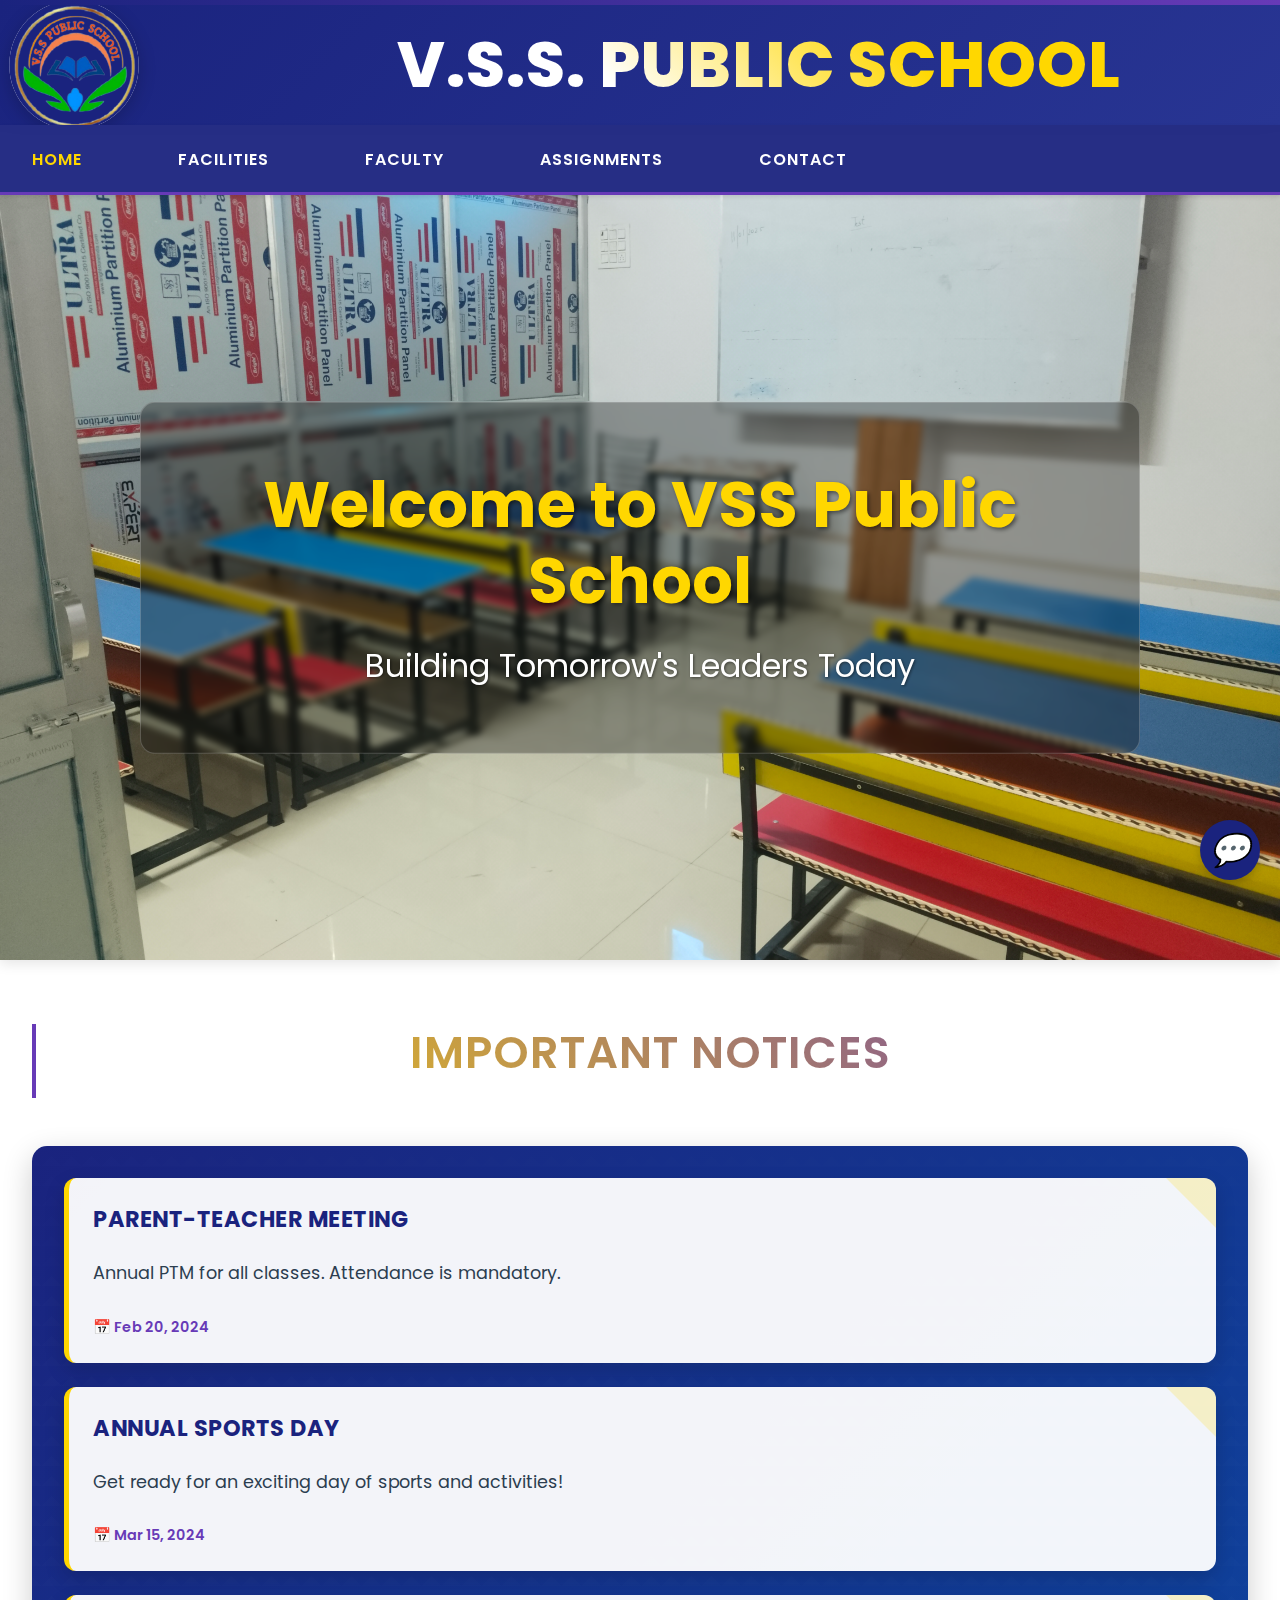
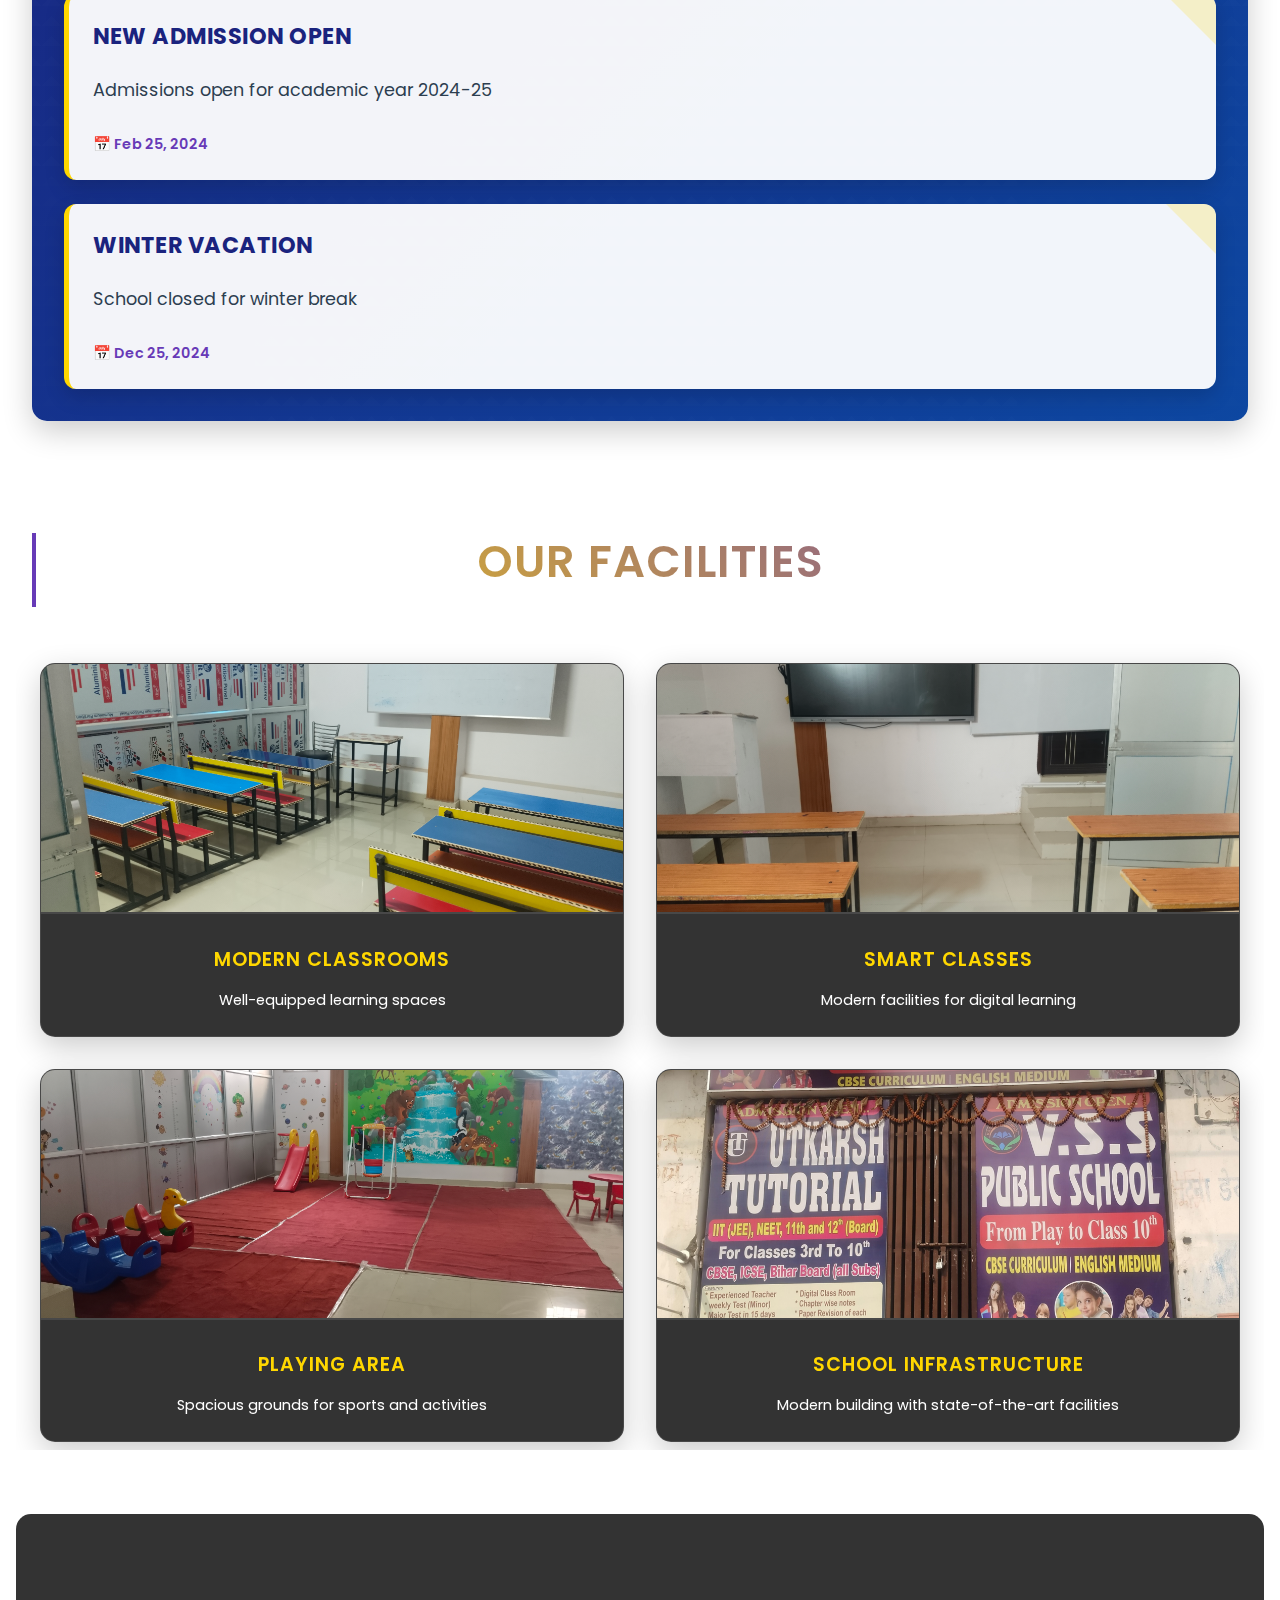
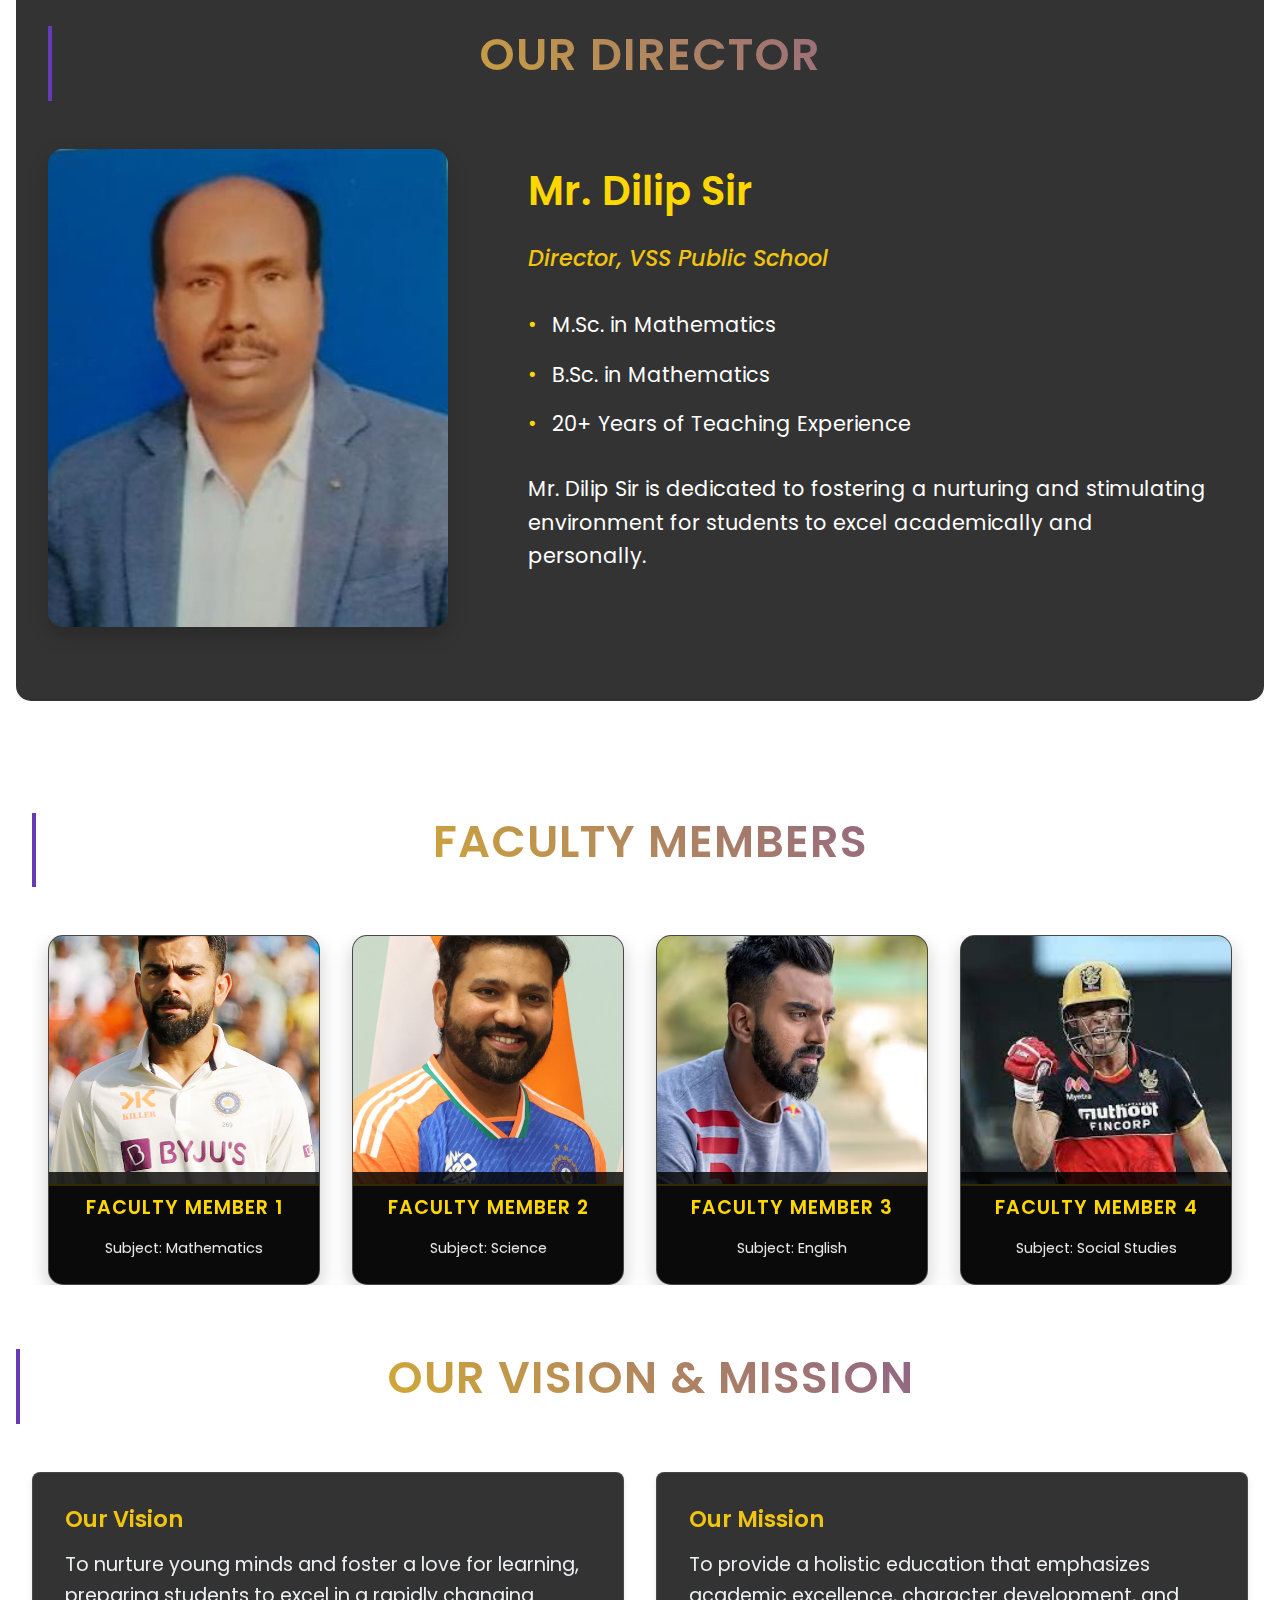
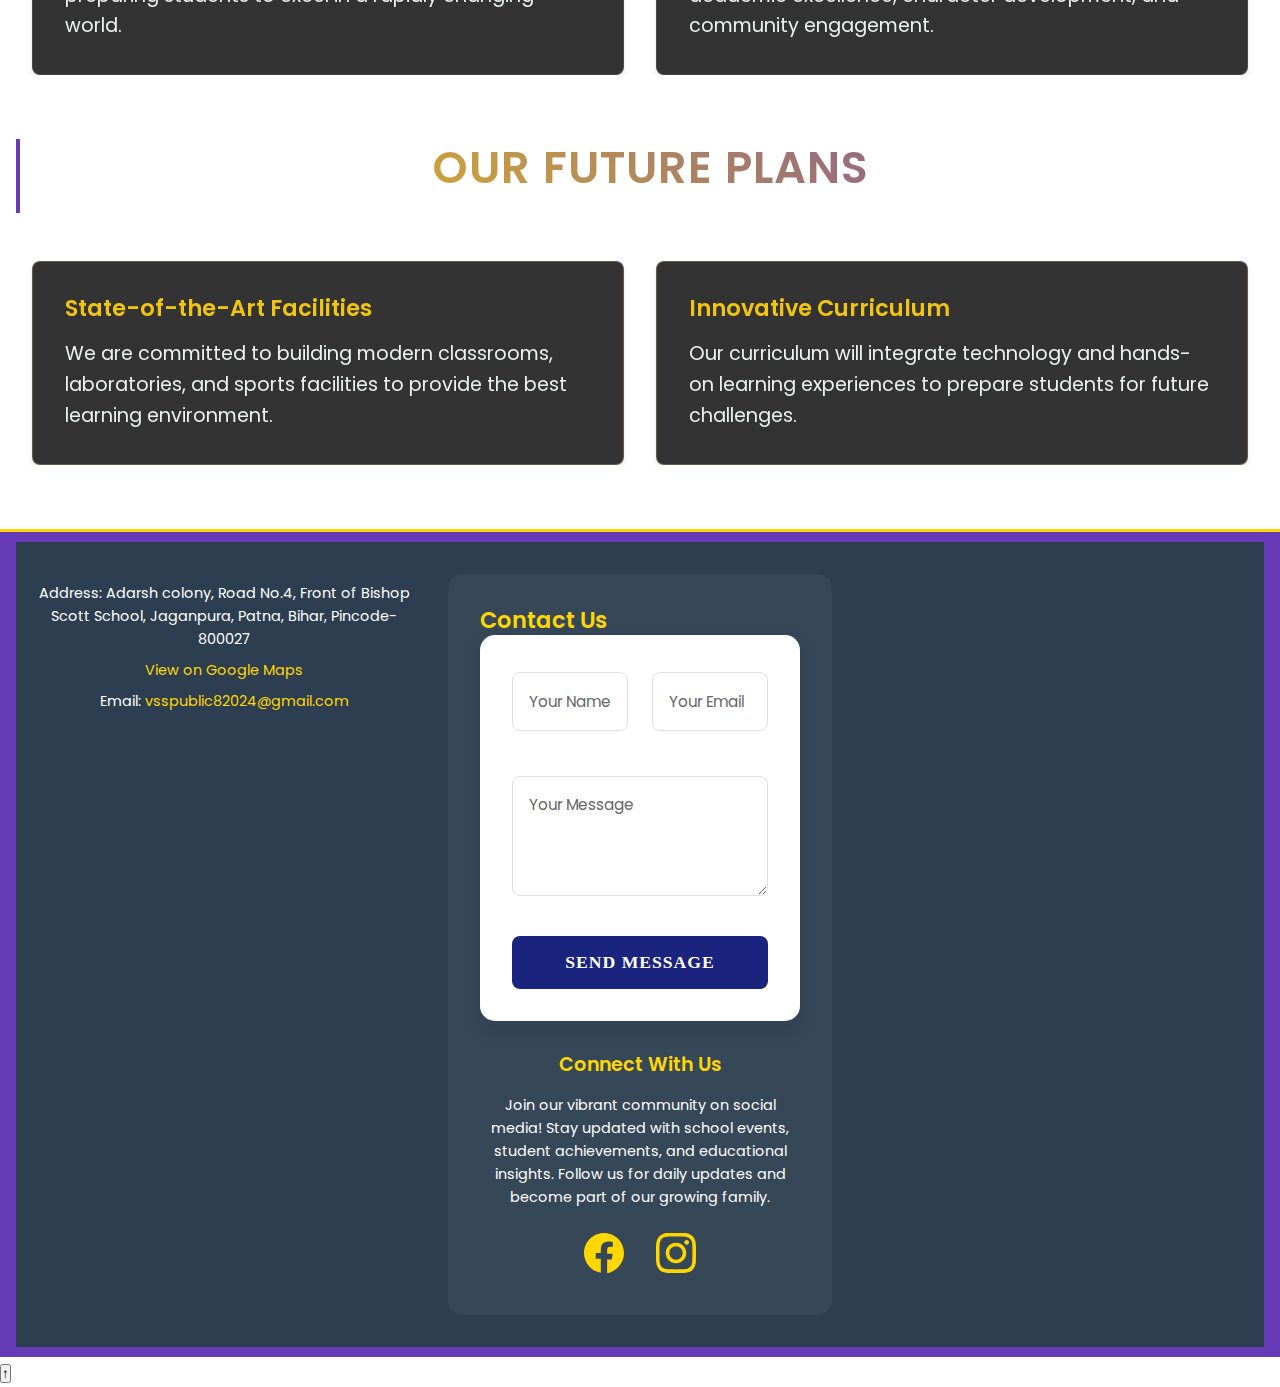
==== commit 9b3676c9: "Update index.html" ====
--- a/vsspublicschool/index.html
+++ b/vsspublicschool/index.html
@@ -25,7 +25,7 @@
                 <img src="logo.png" alt="School Logo" class="school-logo">
             </div>
             <div class="header-text">
-                <h1 id="sliding-text" class="blinking-text">V.S.S. PUBLIC SCHOOL PLAYSCHOOL TO CLASS 8TH CBSE ENGLISH MEDIUM</h1>
+                <h1 id="sliding-text" class="blinking-text">V.S.S. PUBLIC SCHOOL </h1>
                 <h1 id="static-text" class="static blinking-text" style="display: none;">VSS PUBLIC SCHOOL</h1>
             </div>
         </div>
